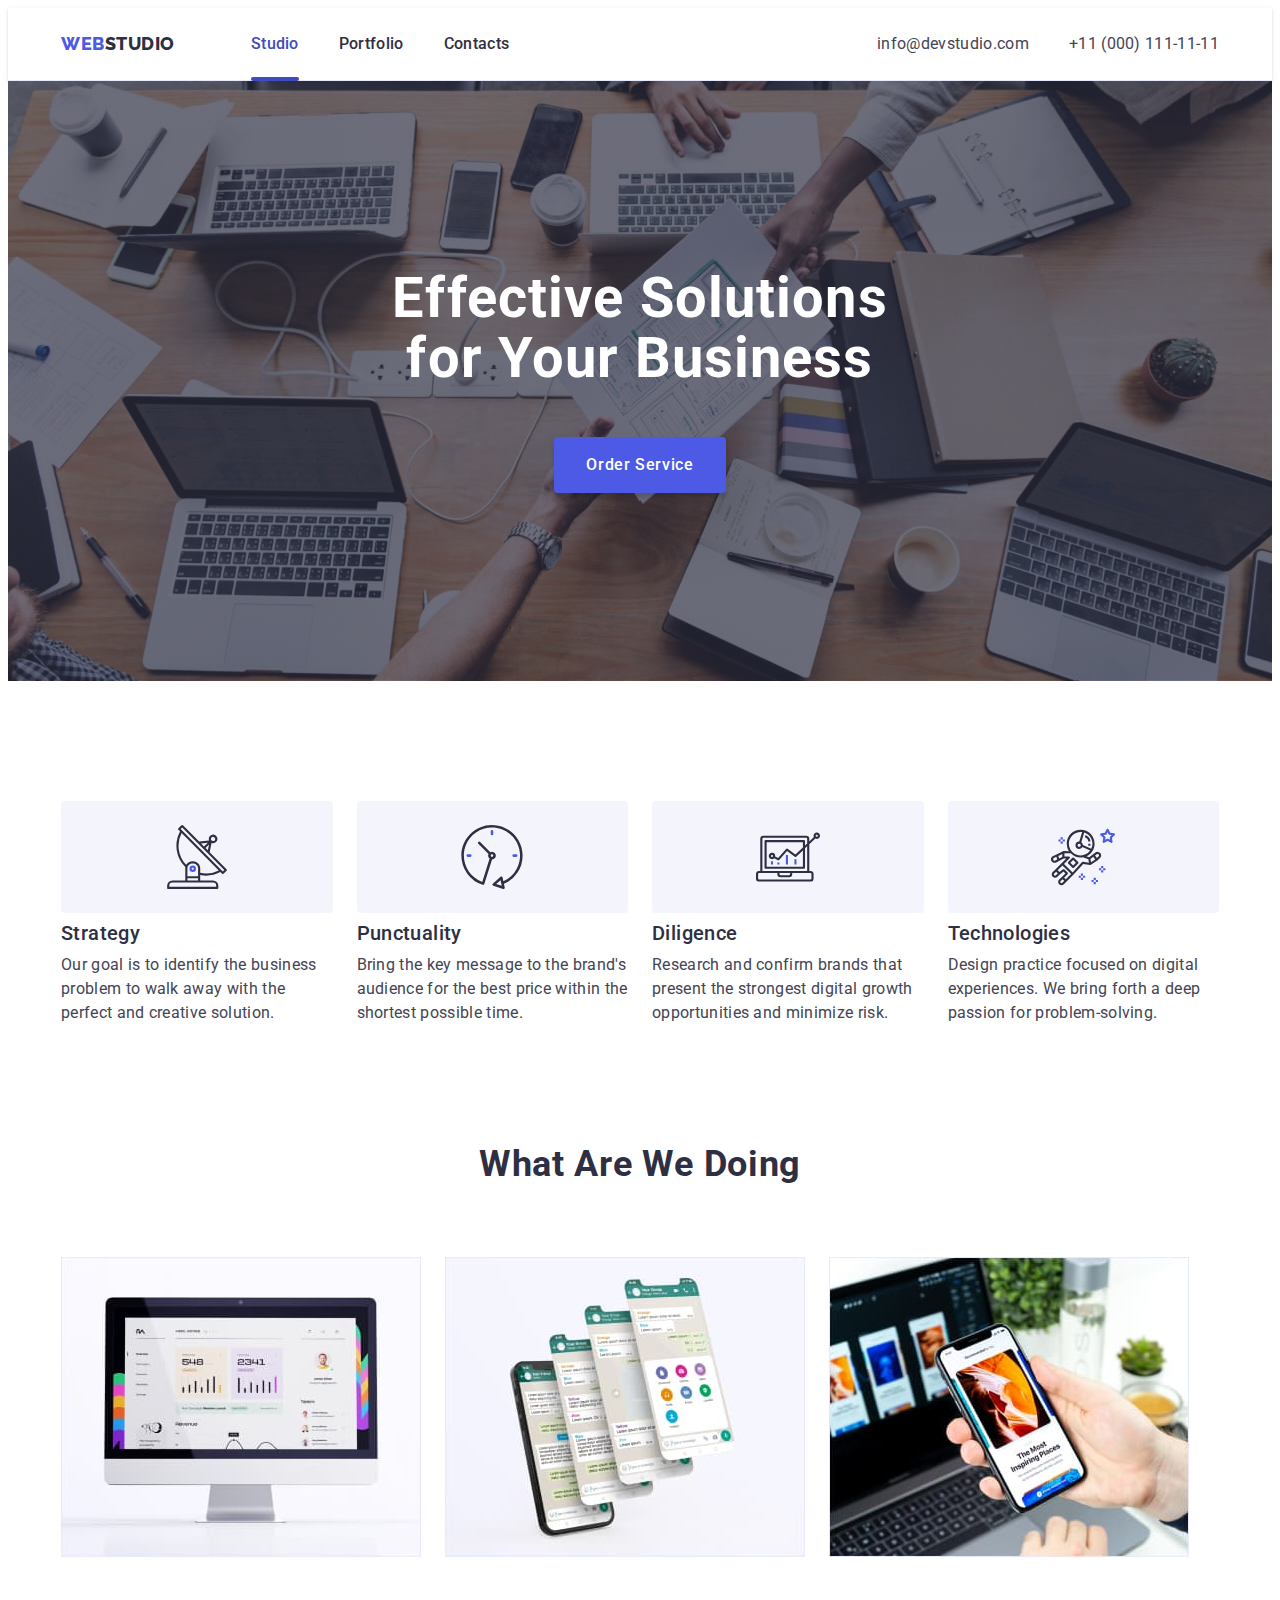
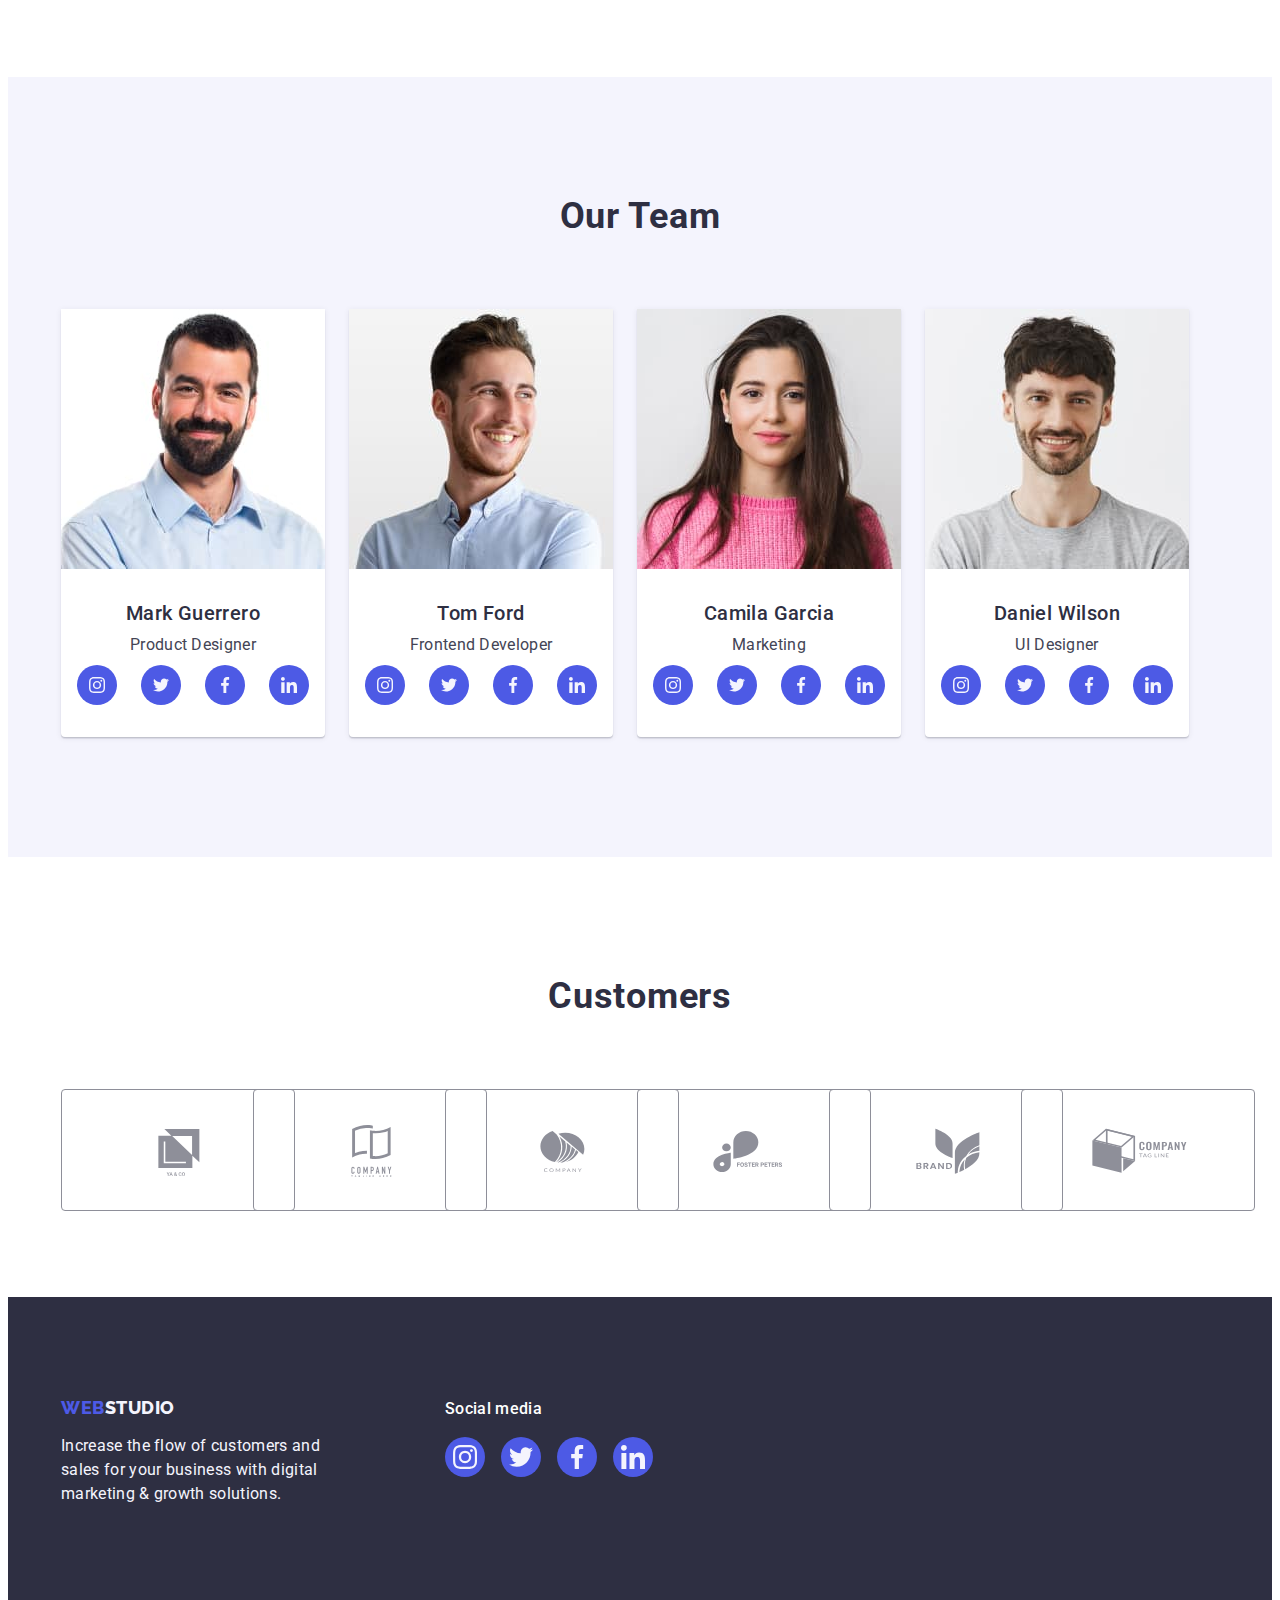
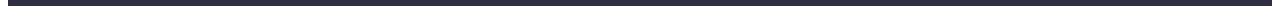
==== index.html @ 64d19a92 "Initial commit" ====
<!DOCTYPE html>
<html lang="en">
  <head>
    <meta charset="UTF-8" />
    <meta http-equiv="X-UA-Compatible" content="IE=edge" />
    <meta name="viewport" content="width=device-width, initial-scale=1.0" />
    <title>WebStudio</title>
    <link rel="preconnect" href="https://fonts.googleapis.com" />
    <link rel="preconnect" href="https://fonts.gstatic.com" crossorigin />
    <link
      href="https://fonts.googleapis.com/css2?family=Raleway:wght@800&family=Roboto:wght@400;500;700;900&display=swap"
      rel="stylesheet"
    />
    <link
      rel="stylesheet"
      href="https://cdnjs.cloudflare.com/ajax/libs/modern-normalize/2.0.0/modern-normalize.min.css"
      integrity="sha512-4xo8blKMVCiXpTaLzQSLSw3KFOVPWhm/TRtuPVc4WG6kUgjH6J03IBuG7JZPkcWMxJ5huwaBpOpnwYElP/m6wg=="
      crossorigin="anonymous"
      referrerpolicy="no-referrer"
    />
    <link rel="stylesheet" href="./css/styles.css" />
  </head>

  <body>
    <header class="header">
      <div class="container header-container">
        <nav class="header-nav">
          <a class="logo link" href="./index.html"
            >Web<span class="logo-header">Studio</span></a
          >
          <ul class="header-nav-list list">
            <li class="header-nav-item">
              <a class="header-nav-link link current" href="./index.html"
                >Studio</a
              >
            </li>
            <li class="header-nav-item">
              <a class="header-nav-link link" href="./portfolio.html"
                >Portfolio</a
              >
            </li>
            <li class="header-nav-item">
              <a class="header-nav-link link" href="">Contacts</a>
            </li>
          </ul>
        </nav>
        <address class="header-add">
          <ul class="header-add-list list">
            <li class="header-add-item">
              <a class="header-add-link link" href="mailto:info@devstudio.com"
                >info@devstudio.com</a
              >
            </li>
            <li class="header-add-item">
              <a class="header-add-link link" href="tel:+110001111111"
                >+11 (000) 111-11-11</a
              >
            </li>
          </ul>
        </address>
      </div>
    </header>

    <main>
      <section class="hero">
        <div class="container hero-container">
          <h1 class="hero-title">Effective Solutions for Your Business</h1>
          <button class="hero-btn" type="button" data-modal-open>
            Order Service
          </button>
        </div>
      </section>

      <section class="advantages">
        <div class="container advantages-container">
          <h2 class="advantages-title visually-hidden">Second section</h2>
          <ul class="advantages-list list">
            <li class="advantages-item">
              <div class="advantages-svg-block">
                <svg class="advantages-svg-icon" width="64" height="64">
                  <use href="./images/icons.svg#icon-antenna-1"></use>
                </svg>
              </div>
              <h3 class="advantages-item-title">Strategy</h3>
              <p class="advantages-item-text">
                Our goal is to identify the business problem to walk away with
                the perfect and creative solution.
              </p>
            </li>
            <li class="advantages-item">
              <div class="advantages-svg-block">
                <svg class="advantages-svg-icon" width="64" height="64">
                  <use href="./images/icons.svg#icon-clock-1"></use>
                </svg>
              </div>
              <h3 class="advantages-item-title">Punctuality</h3>
              <p class="advantages-item-text">
                Bring the key message to the brand's audience for the best price
                within the shortest possible time.
              </p>
            </li>
            <li class="advantages-item">
              <div class="advantages-svg-block">
                <svg class="advantages-svg-icon" width="64" height="64">
                  <use href="./images/icons.svg#icon-diagram-1"></use>
                </svg>
              </div>
              <h3 class="advantages-item-title">Diligence</h3>
              <p class="advantages-item-text">
                Research and confirm brands that present the strongest digital
                growth opportunities and minimize risk.
              </p>
            </li>
            <li class="advantages-item">
              <div class="advantages-svg-block">
                <svg class="advantages-svg-icon" width="64" height="64">
                  <use href="./images/icons.svg#icon-astronaut-1"></use>
                </svg>
              </div>
              <h3 class="advantages-item-title">Technologies</h3>
              <p class="advantages-item-text">
                Design practice focused on digital experiences. We bring forth a
                deep passion for problem-solving.
              </p>
            </li>
          </ul>
        </div>
      </section>

      <section class="picture">
        <div class="container">
          <h2 class="picture-title">What are we doing</h2>
          <ul class="picture-list list">
            <li class="picture-item">
              <img
                class="picture-img"
                src="./images/img-1.jpg"
                alt="desktop"
                width="360"
                height="300"
              />
            </li>
            <li class="picture-item">
              <img
                class="picture-img"
                src="./images/img-2.jpg"
                alt="mobile apps"
                width="360"
                height="300"
              />
            </li>
            <li class="picture-item">
              <img
                class="picture-img"
                src="./images/img-3.jpg"
                alt="mobile"
                width="360"
                height="300"
              />
            </li>
          </ul>
        </div>
      </section>

      <section class="team">
        <div class="container">
          <h2 class="team-title">Our Team</h2>
          <ul class="team-list list">
            <li class="team-item">
              <img
                class="team-img"
                src="./images/foto-1.jpg"
                alt="foto Mark Guerrero"
                width="264"
                height="260"
              />
              <div class="team-info">
                <h3 class="team-name">Mark Guerrero</h3>
                <p class="team-prof">Product Designer</p>
                <ul class="list social-list">
                  <li class="social-item">
                    <a class="link social-link" href="#">
                      <svg class="social-svg" width="16" height="16">
                        <use href="./images/icons.svg#icon-instagram-2"></use>
                      </svg>
                    </a>
                  </li>
                  <li class="social-item">
                    <a class="link social-link" href="#">
                      <svg class="social-svg" width="16" height="16">
                        <use href="./images/icons.svg#icon-twitter-1"></use>
                      </svg>
                    </a>
                  </li>
                  <li class="social-item">
                    <a class="link social-link" href="#">
                      <svg class="social-svg" width="16" height="16">
                        <use href="./images/icons.svg#icon-facebook-1"></use>
                      </svg>
                    </a>
                  </li>
                  <li class="social-item">
                    <a class="link social-link" href="#">
                      <svg class="social-svg" width="16" height="16">
                        <use href="./images/icons.svg#icon-linkedin-1"></use>
                      </svg>
                    </a>
                  </li>
                </ul>
              </div>
            </li>
            <li class="team-item">
              <img
                class="team-img"
                src="./images/foto-2.jpg"
                alt="foto Tom Ford"
                width="264"
                height="260"
              />
              <div class="team-info">
                <h3 class="team-name">Tom Ford</h3>
                <p class="team-prof">Frontend Developer</p>
                <ul class="list social-list">
                  <li class="social-item">
                    <a class="link social-link" href="#">
                      <svg class="social-svg" width="16" height="16">
                        <use href="./images/icons.svg#icon-instagram-2"></use>
                      </svg>
                    </a>
                  </li>
                  <li class="social-item">
                    <a class="link social-link" href="#">
                      <svg class="social-svg" width="16" height="16">
                        <use href="./images/icons.svg#icon-twitter-1"></use>
                      </svg>
                    </a>
                  </li>
                  <li class="social-item">
                    <a class="link social-link" href="#">
                      <svg class="social-svg" width="16" height="16">
                        <use href="./images/icons.svg#icon-facebook-1"></use>
                      </svg>
                    </a>
                  </li>
                  <li class="social-item">
                    <a class="link social-link" href="#">
                      <svg class="social-svg" width="16" height="16">
                        <use href="./images/icons.svg#icon-linkedin-1"></use>
                      </svg>
                    </a>
                  </li>
                </ul>
              </div>
            </li>
            <li class="team-item">
              <img
                class="team-img"
                src="./images/foto-3.jpg"
                alt="foto Camila Garcia"
                width="264"
                height="260"
              />
              <div class="team-info">
                <h3 class="team-name">Camila Garcia</h3>
                <p class="team-prof">Marketing</p>
                <ul class="list social-list">
                  <li class="social-item">
                    <a class="link social-link" href="#">
                      <svg class="social-svg" width="16" height="16">
                        <use href="./images/icons.svg#icon-instagram-2"></use>
                      </svg>
                    </a>
                  </li>
                  <li class="social-item">
                    <a class="link social-link" href="#">
                      <svg class="social-svg" width="16" height="16">
                        <use href="./images/icons.svg#icon-twitter-1"></use>
                      </svg>
                    </a>
                  </li>
                  <li class="social-item">
                    <a class="link social-link" href="#">
                      <svg class="social-svg" width="16" height="16">
                        <use href="./images/icons.svg#icon-facebook-1"></use>
                      </svg>
                    </a>
                  </li>
                  <li class="social-item">
                    <a class="link social-link" href="#">
                      <svg class="social-svg" width="16" height="16">
                        <use href="./images/icons.svg#icon-linkedin-1"></use>
                      </svg>
                    </a>
                  </li>
                </ul>
              </div>
            </li>
            <li class="team-item">
              <img
                class="team-img"
                src="./images/foto-4.jpg"
                alt="foto Daniel Wilson"
                width="264"
                height="260"
              />
              <div class="team-info">
                <h3 class="team-name">Daniel Wilson</h3>
                <p class="team-prof">UI Designer</p>
                <ul class="list social-list">
                  <li class="social-item">
                    <a class="link social-link" href="#">
                      <svg class="social-svg" width="16" height="16">
                        <use href="./images/icons.svg#icon-instagram-2"></use>
                      </svg>
                    </a>
                  </li>
                  <li class="social-item">
                    <a class="link social-link" href="#">
                      <svg class="social-svg" width="16" height="16">
                        <use href="./images/icons.svg#icon-twitter-1"></use>
                      </svg>
                    </a>
                  </li>
                  <li class="social-item">
                    <a class="link social-link" href="#">
                      <svg class="social-svg" width="16" height="16">
                        <use href="./images/icons.svg#icon-facebook-1"></use>
                      </svg>
                    </a>
                  </li>
                  <li class="social-item">
                    <a class="link social-link" href="#">
                      <svg class="social-svg" width="16" height="16">
                        <use href="./images/icons.svg#icon-linkedin-1"></use>
                      </svg>
                    </a>
                  </li>
                </ul>
              </div>
            </li>
          </ul>
        </div>
      </section>
      <section class="customers">
        <div class="container">
          <h2 class="customers-title">Customers</h2>
          <ul class="list customers-list">
            <li class="customers-item">
              <a class="link customers-link" href="#">
                <svg class="customers-svg" width="104" height="56">
                  <use href="./images/icons.svg#icon-Logo-1"></use>
                </svg>
              </a>
            </li>
            <li class="customers-item">
              <a class="link customers-link" href="#">
                <svg class="customers-svg" width="104" height="56">
                  <use href="./images/icons.svg#icon-Logo-2"></use>
                </svg>
              </a>
            </li>
            <li class="customers-item">
              <a class="link customers-link" href="#">
                <svg class="customers-svg" width="104" height="56">
                  <use href="./images/icons.svg#icon-Logo-3"></use>
                </svg>
              </a>
            </li>
            <li class="customers-item">
              <a class="link customers-link" href="#">
                <svg class="customers-svg" width="104" height="56">
                  <use href="./images/icons.svg#icon-Logo-4"></use>
                </svg>
              </a>
            </li>
            <li class="customers-item">
              <a class="link customers-link" href="#">
                <svg class="customers-svg" width="104" height="56">
                  <use href="./images/icons.svg#icon-Logo-5"></use>
                </svg>
              </a>
            </li>
            <li class="customers-item">
              <a class="link customers-link" href="#">
                <svg class="customers-svg" width="104" height="56">
                  <use href="./images/icons.svg#icon-Logo-6"></use>
                </svg>
              </a>
            </li>
          </ul>
        </div>
      </section>
    </main>

    <footer class="footer">
      <div class="container footer-container">
        <div class="footer-box">
          <a class="logo link" href="./index.html"
            >Web<span class="logo-footer">Studio</span></a
          >
          <p class="footer-text">
            Increase the flow of customers and sales for your business with
            digital marketing & growth solutions.
          </p>
        </div>
        <div class="footer-social-box">
          <p class="footer-social-title">Social media</p>
          <ul class="list footer-social-list">
            <li class="footer-social-item">
              <a class="link footer-social-link" href="#">
                <svg class="footer-social-svg" width="24" height="24">
                  <use href="./images/icons.svg#icon-instagram-2"></use>
                </svg>
              </a>
            </li>
            <li class="footer-social-item">
              <a class="link footer-social-link" href="#">
                <svg class="footer-social-svg" width="24" height="24">
                  <use href="./images/icons.svg#icon-twitter-1"></use>
                </svg>
              </a>
            </li>
            <li class="footer-social-item">
              <a class="link footer-social-link" href="#">
                <svg class="footer-social-svg" width="24" height="24">
                  <use href="./images/icons.svg#icon-facebook-1"></use>
                </svg>
              </a>
            </li>
            <li class="footer-social-item">
              <a class="link footer-social-link" href="#">
                <svg class="footer-social-svg" width="24" height="24">
                  <use href="./images/icons.svg#icon-linkedin-1"></use>
                </svg>
              </a>
            </li>
          </ul>
        </div>
      </div>
    </footer>
    <div class="backdrop is-hidden" data-modal>
      <div class="modal">
        <button type="button" class="modal-btn" data-modal-close>
          <svg class="modal-close-svg" width="8" height="8">
            <use href="./images/icons.svg#icon-close"></use>
          </svg>
        </button>
      </div>
    </div>
    <script src="./js/modal.js"></script>
  </body>
</html>
---- css/styles.css ----
:root {
    --main-color: #2E2F42;
    --main-text-color: #434455;
    --primery-color: #4D5AE5;
    --active-color: #404BBF;
    --border-color: #E7E9FC;
    --light-bg-color: #F4F4FD;
    --white-color: #FFFFFF;


}

body {
    font-family: "Roboto",
        sans-serif;
    color: var(--main-text-color);
    background-color: var(--white-color);
}

h1,
h2,
h3,
h4,
h5,
h6,
p {
    margin: 0;
}

img {
    display: block;
}

.link {
    text-decoration: none;
    transition: color 250ms cubic-bezier(0.4, 0, 0.2, 1);
}

.link:hover,
.link:focus {
    color: var(--active-color);
}

.list {
    list-style: none;
    padding-left: 0;
    margin: 0;
}

.container {
    width: 100%;
    max-width: 1158px;
    padding-left: 15px;
    padding-right: 15px;
    margin: 0 auto;
}

.visually-hidden {
    position: absolute;
    width: 1px;
    height: 1px;
    margin: -1px;
    border: 0;
    padding: 0;

    white-space: nowrap;
    clip-path: inset(100%);
    clip: rect(0 0 0 0);
    overflow: hidden;
}

/** HEADER**/

.header {
    border-bottom: 1px solid var(--border-color);
    padding: 0 15px;
    box-shadow: 0px 2px 1px rgba(46, 47, 66, 0.08), 0px 1px 1px rgba(46, 47, 66, 0.16), 0px 1px 6px rgba(46, 47, 66, 0.08);
}

.header-container {
    display: flex;
    justify-content: space-between;
    align-items: center;

}

.header-nav {
    display: flex;
    align-items: center;

}

.logo {
    font-family: 'Raleway', sans-serif;
    font-weight: 800;
    font-size: 18px;
    line-height: 1.17;
    letter-spacing: 0.03em;
    color: var(--primery-color);
    text-transform: uppercase;
    margin-right: 76px;
}

.logo-header {
    color: var(--main-color);
}

.header-nav-list {
    display: flex;
    gap: 40px;
}

.header-nav-item {}


.header-nav-link {
    display: block;
    font-weight: 500;
    font-size: 16px;
    line-height: 1.5;
    letter-spacing: 0.02em;
    color: var(--main-color);
    padding: 24px 0;
    transition: color 250ms cubic-bezier(0.4, 0, 0.2, 1);
}

.header-add {
    font-style: normal;

}

.header-add-list {
    display: flex;
    gap: 40px;
}

.header-add-item {}

.header-add-link {
    font-size: 16px;
    line-height: 1.5;
    letter-spacing: 0.02em;
    color: var(--main-text-color);
    transition: color 250ms cubic-bezier(0.4, 0, 0.2, 1);
}

.header-nav-link:active,
.header-add-link:active,
.header-nav-link:hover,
.header-add-link:hover,
.header-add-link:focus,
.header-nav-link:focus {
    color: var(--active-color);
}

.current {
    position: relative;
    color: var(--active-color);
}

.current::after {
    content: '';
    position: absolute;
    left: 0;
    bottom: -1px;
    width: 100%;
    height: 4px;
    border-radius: 2px;
    background-color: var(--active-color);
}

/**HERO**/

.hero {
    background-color: var(--main-color);
    padding-top: 188px;
    padding-bottom: 188px;
    background-image: linear-gradient(rgba(46, 47, 66, 0.7), rgba(46, 47, 66, 0.7)), url(../images/people-office.jpg);
    background-repeat: no-repeat;
    background-size: cover;
    max-width: 1440px;
    margin: 0 auto;
    background-position: center;
}

.hero-container {
    display: flex;
    flex-direction: column;
    align-items: center;


}

.hero-title {
    font-size: 56px;
    line-height: 1.07;
    letter-spacing: 0.02em;
    text-align: center;
    color: var(--white-color);
    max-width: 496px;
    margin-bottom: 48px;
}

.hero-btn {
    font-family: inherit;
    min-width: 169px;
    height: 56px;
    font-weight: 500;
    font-size: 16px;
    line-height: 1.5;
    letter-spacing: 0.04em;
    color: var(--white-color);
    background-color: var(--primery-color);
    cursor: pointer;
    padding: 16px 32px;
    border: none;
    border-radius: 4px;
    box-shadow: 0px 4px 4px rgba(0, 0, 0, 0.15);
    transition: background-color 250ms cubic-bezier(0.4, 0, 0.2, 1);
}

.hero-btn:hover,
.hero-btn:focus {
    background-color: var(--active-color);
}

/**ADVANTAGES**/

.advantages {
    padding: 120px 0;
}

.advantages-container {}

.advantages-title {}

.advantages-list {
    display: flex;
    gap: 24px;
}

.advantages-item {
    flex-basis: calc((100% - 3 * 24px) / 4);
}

.advantages-svg-block {
    display: flex;
    background-color: var(--light-bg-color);
    justify-content: center;
    align-items: center;
    padding: 24px 100px;
    margin-bottom: 8px;
    border-radius: 4px;
}

.advantages-svg-icon {}

.advantages-item-title {
    font-weight: 500;
    font-size: 20px;
    line-height: 1.2;
    letter-spacing: 0.02em;
    color: var(--main-color);
    margin-bottom: 8px;
}

.advantages-item-text {
    font-size: 16px;
    line-height: 1.5;
    letter-spacing: 0.02em;
    color: var(--main-text-color);
}

/**WHAT WE DO**/

.picture {
    padding-bottom: 120px;
}

.picture-title {
    text-align: center;
    font-size: 36px;
    line-height: 1.11;
    letter-spacing: 0.02em;
    text-transform: capitalize;
    color: var(--main-color);
    margin-bottom: 72px;
}

.picture-list {
    display: flex;
    gap: 24px;
}

.picture-item {}

.picture-img {}

/**TEAM**/

.team {
    background-color: var(--light-bg-color);
    padding-top: 120px;
    padding-bottom: 120px;
}

.team-title {
    text-align: center;
    font-size: 36px;
    line-height: 1.11;
    letter-spacing: 0.02em;
    text-transform: capitalize;
    color: var(--main-color);
    margin-bottom: 72px;

}

.team-list {
    display: flex;
    gap: 24px;
}

.team-item {
    display: flex;
    flex-direction: column;

    min-width: 264px;
    min-height: 388px;
    align-items: center;
    box-shadow: 0px 1px 6px rgba(46, 47, 66, 0.08), 0px 1px 1px rgba(46, 47, 66, 0.16), 0px 2px 1px rgba(46, 47, 66, 0.08);
    border-radius: 0px 0px 4px 4px;
    background-color: var(--white-color);
}

.team-img {}

.team-info {
    display: flex;
    flex-direction: column;
    padding: 32px 0px;
    align-items: center;
}

.team-name {
    font-weight: 500;
    font-size: 20px;
    line-height: 1.2;
    letter-spacing: 0.02em;
    color: var(--main-color);
    margin-bottom: 8px;
    text-align: center;
}

.team-prof {
    font-size: 16px;
    line-height: 1.5;
    letter-spacing: 0.02em;
    color: var(--main-text-color);
    text-align: center;
    margin-bottom: 8px;
}

.social-list {
    display: flex;
    gap: 24px;
    justify-content: center;
}

.social-item {
    width: 40px;
    height: 40px;

}

.social-link {
    width: 100%;
    height: 100%;
    display: flex;
    align-items: center;
    justify-content: center;
    background-color: var(--primery-color);
    border-radius: 50%;
    transition: background-color 250ms cubic-bezier(0.4, 0, 0.2, 1);

}

.social-link:hover,
.social-link:focus {
    background-color: var(--active-color);
}

.social-svg {
    /* width: 16px;
    height: 16px; */
    fill: var(--light-bg-color);
}

/* .social-link svg {
    width: 16px;
    height: 16px;
    fill: var(--light-bg-color);
}

*/
/**CUSTOMERS**/
.customers {
    padding-top: 120px;
    padding-bottom: 120px;
}

.customers-title {
    text-align: center;
    font-size: 36px;
    line-height: 1.11;
    letter-spacing: 0.02em;
    text-transform: capitalize;
    color: var(--main-color);
    margin-bottom: 72px;
}

.customers-list {
    display: flex;
    gap: 24px;
}

.customers-item {
    display: inline-block;
    height: 88px;
    width: 168px;
}

.customers-link {
    width: 100%;
    height: 100%;
    display: flex;
    align-items: center;
    justify-content: center;
    padding: 16px 32px;
    color: #8E8F99;
    border: 1px solid #8E8F99;
    border-radius: 4px;
    transition: color 250ms cubic-bezier(0.4, 0, 0.2, 1), border-color 250ms cubic-bezier(0.4, 0, 0.2, 1);
}

.customers-link:hover,
.customers-link:focus {
    border-color: var(--active-color);
}

.customers-link svg {
    /* width: 104px;
                                    height: 56px; */
    fill: currentColor;
}

/* .customers-svg {
    width: 100%;
    height: 100%;
    fill: currentColor;
}

*/
.customers-link:hover .customers-svg,
.customers-link:focus .customers-svg {
    fill: var(--active-color);
}

/**FOOTER**/

.footer {
    background-color: var(--main-color);
    padding: 100px 0;

}

.footer-container {
    display: flex;
    /* gap: 120px; */
    align-items: baseline;
}

.footer-box {
    margin-right: 120px;
}

.footer-box a {
    display: inline-block;
    margin-bottom: 16px;
}

.logo-footer {
    color: var(--light-bg-color);
}

.footer-text {

    font-size: 16px;
    line-height: 1.5;
    letter-spacing: 0.02em;
    color: var(--light-bg-color);
    max-width: 264px;
}

.footer-social-box {
    display: flex;
    flex-direction: column;

}

.footer-social-title {
    font-weight: 500;
    font-size: 16px;
    line-height: 1.5;
    letter-spacing: 0.02em;
    color: var(--white-color);
    margin-bottom: 16px;
    left: 0;
}

.footer-social-list {
    display: flex;
    gap: 16px;
}

.footer-social-item {

    width: 40px;
    height: 40px;
}

.footer-social-link {
    width: 100%;
    height: 100%;
    display: flex;
    align-items: center;
    justify-content: center;
    background-color: var(--primery-color);
    border-radius: 50%;
    transition: background-color 250ms cubic-bezier(0.4, 0, 0.2, 1);
}

.footer-social-link:hover,
.footer-social-link:focus {
    background-color: #31d0aa;
}

.footer-social-link svg {
    /* width: 24px;
                                        height: 24px; */
    fill: var(--light-bg-color);
}

/* .footer-social-svg {
    width: 24px;
    height: 24px;
    fill: var(--light-bg-color);
} */
/**---------PORTFOLIO-----------**/

/**PRODUCT**/

.filter-list {
    display: flex;
    justify-content: center;
    gap: 24px;
    margin-bottom: 72px;
}

.filter-item {}

.filter-btn {
    font-family: inherit;
    font-weight: 500;
    font-size: 16px;
    line-height: 1.5;
    letter-spacing: 0.04em;
    color: var(--primery-color);
    cursor: pointer;
    background-color: var(--light-bg-color);
    border: 1px solid var(--border-color);
    border-radius: 4px;
    padding: 12px 24px;
    transition: color 250ms cubic-bezier(0.4, 0, 0.2, 1),
        background-color 250ms cubic-bezier(0.4, 0, 0.2, 1),
        border-color 250ms cubic-bezier(0.4, 0, 0.2, 1),
        box-shadow 250ms cubic-bezier(0.4, 0, 0.2, 1);
}

.filter-btn:hover,
.filter-btn:focus {
    color: var(--white-color);
    background-color: var(--active-color);
    border-color: transparent;
    box-shadow: 0px 3px 1px rgba(0, 0, 0, 0.1), 0px 2px 1px rgba(0, 0, 0, 0.08), 0px 2px 2px rgba(0, 0, 0, 0.12);
}

.product {
    padding-top: 96px;
    padding-bottom: 120px;
}

.product-list {
    display: flex;
    flex-wrap: wrap;
    gap: 24px;
    row-gap: 48px;
}

.product-item {
    display: block;
    transition: box-shadow 250ms cubic-bezier(0.4, 0, 0.2, 1);
}

.product-item:hover {
    box-shadow: 0px 1px 6px rgba(46, 47, 66, 0.08), 0px 1px 1px rgba(46, 47, 66, 0.16), 0px 2px 1px rgba(46, 47, 66, 0.08);
}

.product-link {
    position: relative;
    display: block;
    transition: box-shadow 250ms cubic-bezier(0.4, 0, 0.2, 1);
}

.product-link:hover,
.product-link:focus {
    box-shadow: 0px 1px 6px rgba(46, 47, 66, 0.08), 0px 1px 1px rgba(46, 47, 66, 0.16), 0px 2px 1px rgba(46, 47, 66, 0.08);
}

.product-overlay-box {
    position: relative;
    overflow: hidden;
}

.product-img {}

.product-overlay-text {
    position: absolute;
    top: 0;
    font-size: 16px;
    line-height: 1.5;
    letter-spacing: 0.02em;
    color: var(--light-bg-color);
    background-color: var(--primery-color);
    padding: 40px 32px;
    width: 100%;
    height: 100%;
    transform: translateY(100%);
    transition: transform 250ms cubic-bezier(0.4, 0, 0.2, 1);
}

.product-link:hover .product-overlay-text,
.product-link:focus .product-overlay-text {
    transform: translateY(0%);
}

.product-content {
    padding: 32px 16px;
    border: 1px solid var(--border-color);
    border-top: none;
}

.product-title {
    font-weight: 500;
    font-size: 20px;
    line-height: 1.2;
    letter-spacing: 0.02em;
    color: var(--main-color);
    margin-bottom: 8px;
}

.product-text {
    font-size: 16px;
    line-height: 1.5;
    letter-spacing: 0.02em;
    color: var(--main-text-color);
}

/**MODAL**/

.backdrop {
    position: fixed;
    top: 0;
    z-index: 999;
    width: 100vw;
    height: 100vh;
    background-color: rgba(46, 47, 66, 0.4);
    transition: opacity 250ms cubic-bezier(0.4, 0, 0.2, 1), visibility 250ms cubic-bezier(0.4, 0, 0.2, 1);
}

.modal {
    position: absolute;
    top: 50%;
    left: 50%;
    transform: translate(-50%, -50%) rotate(0);
    transition: transform 250ms cubic-bezier(0.4, 0, 0.2, 1);
    width: 408px;
    min-height: 584px;
    background-color: #FCFCFC;
    box-shadow: 0px 1px 1px rgba(0, 0, 0, 0.14), 0px 1px 3px rgba(0, 0, 0, 0.12), 0px 2px 1px rgba(0, 0, 0, 0.2);
    border-radius: 4px;
}

.backdrop.is-hidden .modal {
    transform: translate(-50%, -50%) rotate(-360deg);
}

.modal-btn {
    position: absolute;
    display: flex;
    right: 24px;
    top: 24px;
    width: 24px;
    height: 24px;
    border: 1px solid rgba(0, 0, 0, 0.1);
    background-color: var(--border-color);
    border-radius: 50%;
    cursor: pointer;
    padding: 0;
    align-items: center;
    justify-content: center;
    transition: background-color 250ms cubic-bezier(0.4, 0, 0.2, 1), border 250ms cubic-bezier(0.4, 0, 0.2, 1);
}

.modal-btn:hover,
.modal-btn:focus {
    background-color: var(--active-color);
    border: none;
}

.modal-btn svg {
    /* width: 8px;
                                                    height: 8px; */
    fill: var(--main-color);
    transition: fill 250ms cubic-bezier(0.4, 0, 0.2, 1);
}

.modal-btn:hover svg,
.modal-btn:focus svg {
    fill: var(--white-color);
}

.is-hidden {
    visibility: hidden;
    opacity: 0;
    pointer-events: none;
}

/* .modal-close-svg {
    display: flex;
    width: 8px;
    height: 8px;
    fill: var(--main-color);

}
*/
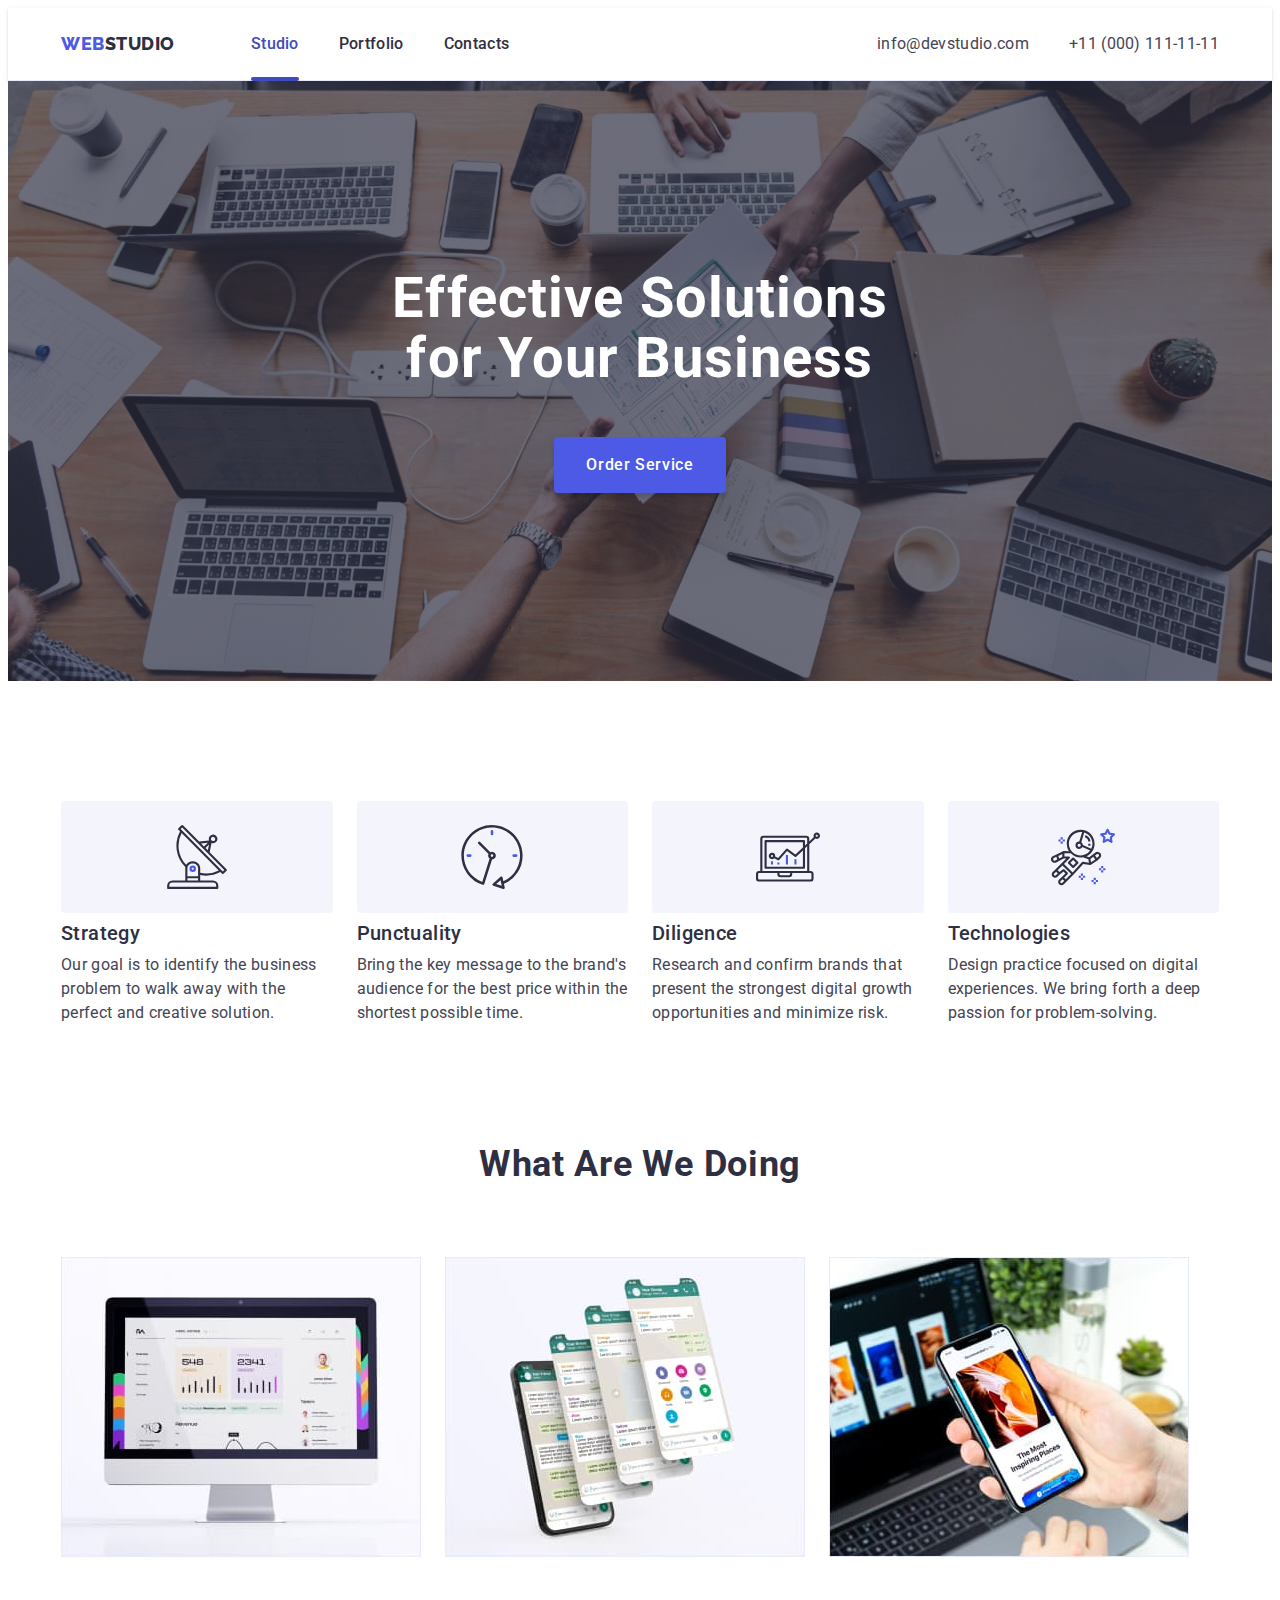
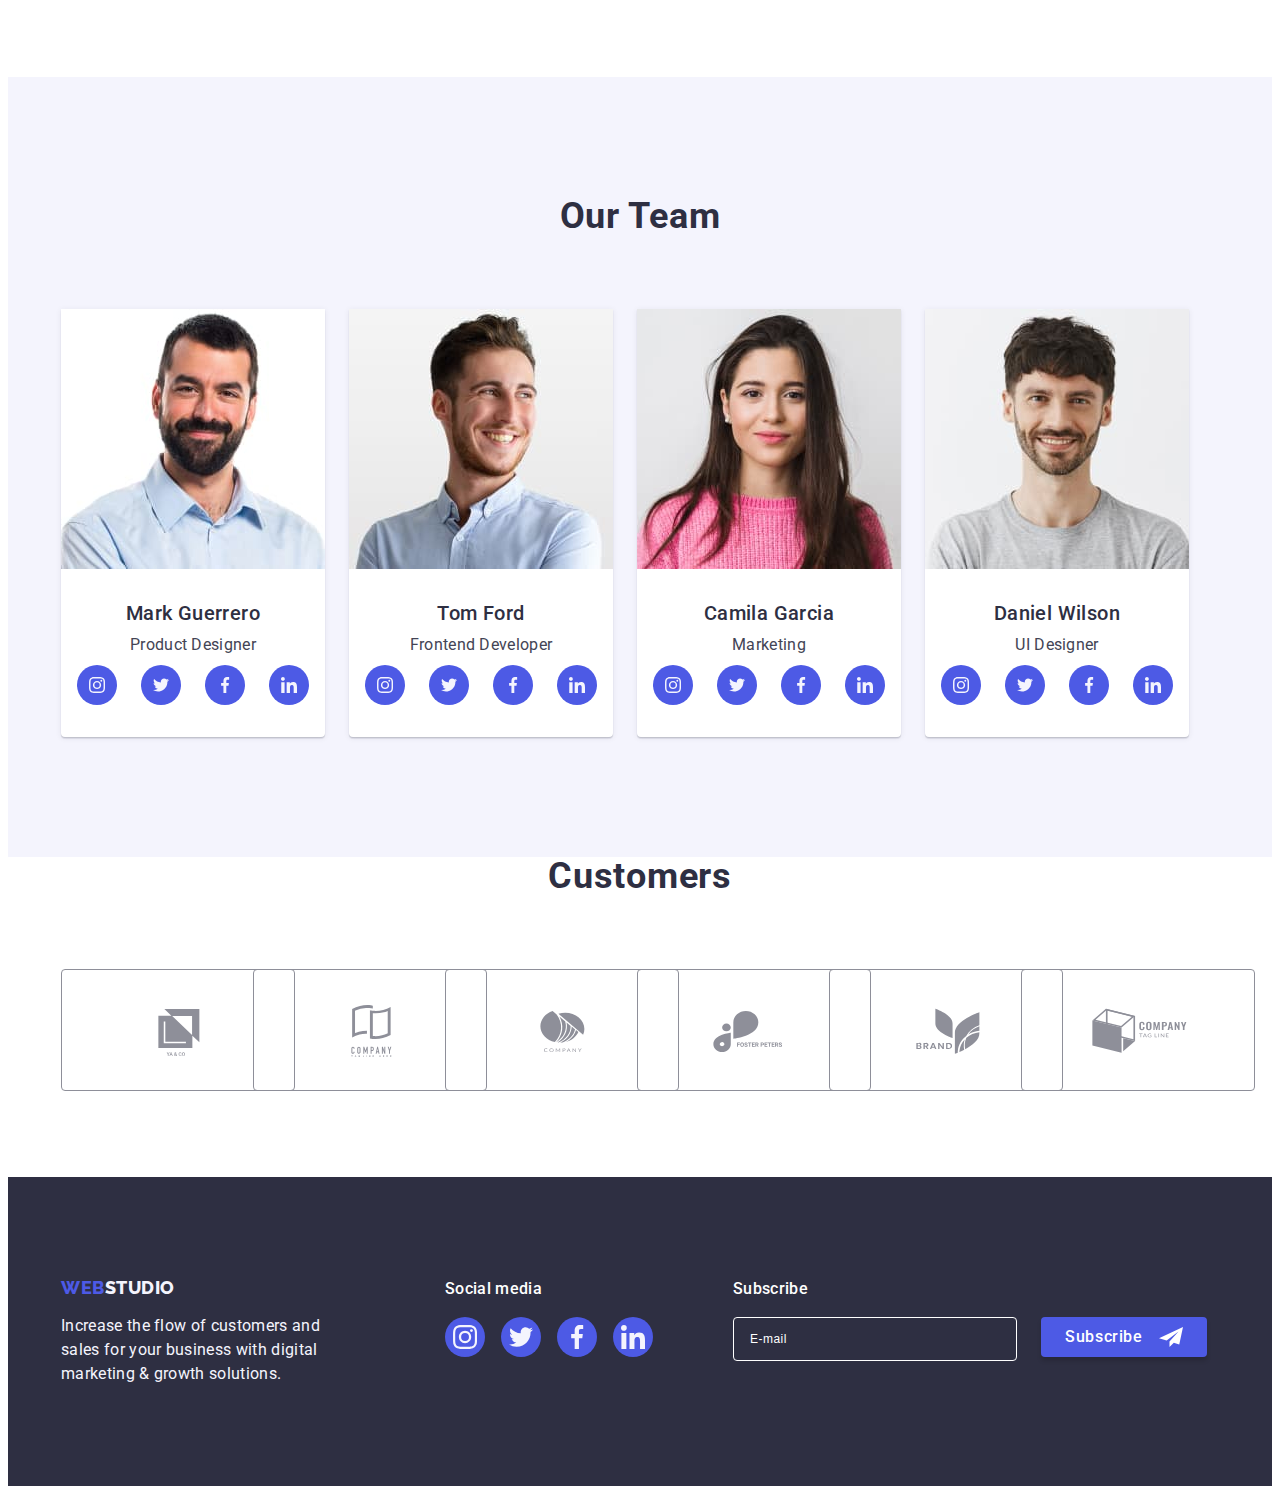
==== commit 5315c22a: "finished hw5" ====
--- a/index.html
+++ b/index.html
@@ -436,6 +436,24 @@
             </li>
           </ul>
         </div>
+        <form class="footer-form">
+          <div class="footer-input-box">
+            <label for="footer-email" class="footer-label">Subscribe</label>
+            <input
+              type="email"
+              name="footer-email"
+              id="footer-email"
+              placeholder="E-mail"
+              class="footer-input"
+            />
+          </div>
+          <button type="submit" class="footer-btn">
+            Subscribe
+            <svg class="footer-soc-icon" width="24" height="24">
+              <use href="./images/icons.svg#icon-telegram"></use>
+            </svg>
+          </button>
+        </form>
       </div>
     </footer>
     <div class="backdrop is-hidden" data-modal>
@@ -445,6 +463,79 @@
             <use href="./images/icons.svg#icon-close"></use>
           </svg>
         </button>
+        <p class="modal-title">Leave your contacts and we will call you back</p>
+        <form class="modal-form">
+          <div class="modal-field">
+            <label for="user-name" class="modal-label">Name</label>
+            <div class="input-wrap">
+              <input
+                type="text"
+                name="user-name"
+                id="user-name"
+                class="modal-input"
+              />
+              <svg class="input-icon" width="18" height="24">
+                <use href="./images/icons.svg#icon-person-black"></use>
+              </svg>
+            </div>
+          </div>
+          <div class="modal-field">
+            <label for="user-tel" class="modal-label">Phone</label>
+            <div class="input-wrap">
+              <input
+                type="tel"
+                name="user-tel"
+                id="user-tel"
+                class="modal-input"
+              />
+              <svg class="input-icon" width="18" height="24">
+                <use href="./images/icons.svg#icon-phone-black"></use>
+              </svg>
+            </div>
+          </div>
+          <div class="modal-field">
+            <label for="user-email" class="modal-label">Email</label>
+            <div class="input-wrap">
+              <input
+                type="email"
+                name="user-email"
+                id="user-email"
+                class="modal-input"
+              />
+              <svg class="input-icon" width="18" height="24">
+                <use href="./images/icons.svg#icon-email-black"></use>
+              </svg>
+            </div>
+          </div>
+          <div class="modal-field">
+            <label for="modal-text" class="modal-label">Comment</label>
+            <textarea
+              name="modal-text"
+              id="modal-text"
+              placeholder="Text input"
+              class="modal-textarea"
+            ></textarea>
+          </div>
+          <div class="modal-field">
+            <input
+              type="checkbox"
+              name="policy"
+              id="policy"
+              class="input-check visually-hidden"
+              value="true"
+            />
+            <label for="policy" class="check-text">
+              <span>
+                <svg class="check-icon" width="10" height="8">
+                  <use href="./images/icons.svg#icon-chek"></use>
+                </svg>
+              </span>
+              I accept the terms and conditions of the&nbsp;
+              <a href="">Privacy Policy</a>
+            </label>
+          </div>
+          <button type="submit" class="modal-send-btn">Send</button>
+        </form>
       </div>
     </div>
     <script src="./js/modal.js"></script>
--- a/css/styles.css
+++ b/css/styles.css
@@ -390,18 +390,13 @@
 }
 
 .social-svg {
-    /* width: 16px;
-    height: 16px; */
+
     fill: var(--light-bg-color);
 }
 
-/* .social-link svg {
-    width: 16px;
-    height: 16px;
-    fill: var(--light-bg-color);
-}
 
 */
+
 /**CUSTOMERS**/
 .customers {
     padding-top: 120px;
@@ -421,6 +416,7 @@
 .customers-list {
     display: flex;
     gap: 24px;
+    margin-bottom: 120px;
 }
 
 .customers-item {
@@ -448,18 +444,10 @@
 }
 
 .customers-link svg {
-    /* width: 104px;
-                                    height: 56px; */
     fill: currentColor;
 }
 
-/* .customers-svg {
-    width: 100%;
-    height: 100%;
-    fill: currentColor;
-}
-
-*/
+
 .customers-link:hover .customers-svg,
 .customers-link:focus .customers-svg {
     fill: var(--active-color);
@@ -504,6 +492,7 @@
 .footer-social-box {
     display: flex;
     flex-direction: column;
+    margin-right: 80px;
 
 }
 
@@ -550,11 +539,77 @@
     fill: var(--light-bg-color);
 }
 
-/* .footer-social-svg {
-    width: 24px;
-    height: 24px;
-    fill: var(--light-bg-color);
-} */
+.footer-form {
+    display: flex;
+}
+
+.footer-input-box {
+    display: flex;
+    flex-direction: column;
+    margin-right: 24px;
+    padding: 0;
+
+}
+
+.footer-label {
+    font-weight: 500;
+    font-size: 16px;
+    line-height: 1.5;
+    letter-spacing: 0.02em;
+    color: var(--white-color);
+    margin-bottom: 16px;
+}
+
+.footer-input {
+    width: 264px;
+    height: 40px;
+    border: 1px solid var(--white-color);
+    border-radius: 4px;
+    background-color: transparent;
+    color: #eceded;
+    padding-left: 16px;
+
+}
+
+.footer-input::placeholder {
+    font-size: 12px;
+    line-height: 2;
+    display: flex;
+    align-items: center;
+    letter-spacing: 0.04em;
+    color: var(--white-color);
+}
+
+.footer-btn {
+    font-family: inherit;
+    min-width: 165px;
+    height: 40px;
+    font-weight: 500;
+    font-size: 16px;
+    line-height: 1.5;
+    letter-spacing: 0.04em;
+    color: var(--white-color);
+    fill: var(--white-color);
+    background-color: var(--primery-color);
+    cursor: pointer;
+    padding: 8px 24px;
+    border: none;
+    border-radius: 4px;
+    box-shadow: 0px 4px 4px rgba(0, 0, 0, 0.15);
+    transition: background-color 250ms cubic-bezier(0.4, 0, 0.2, 1);
+    display: flex;
+    align-items: center;
+    justify-content: center;
+    gap: 16px;
+    margin-top: 40px;
+}
+
+.footer-btn:hover,
+.footer-btn:focus {
+    background-color: var(--active-color);
+}
+
+.footer-soc-icon {}
 /**---------PORTFOLIO-----------**/
 
 /**PRODUCT**/
@@ -698,6 +753,7 @@
     background-color: #FCFCFC;
     box-shadow: 0px 1px 1px rgba(0, 0, 0, 0.14), 0px 1px 3px rgba(0, 0, 0, 0.12), 0px 2px 1px rgba(0, 0, 0, 0.2);
     border-radius: 4px;
+    padding: 72px 24px 24px;
 }
 
 .backdrop.is-hidden .modal {
@@ -728,8 +784,6 @@
 }
 
 .modal-btn svg {
-    /* width: 8px;
-                                                    height: 8px; */
     fill: var(--main-color);
     transition: fill 250ms cubic-bezier(0.4, 0, 0.2, 1);
 }
@@ -745,11 +799,150 @@
     pointer-events: none;
 }
 
-/* .modal-close-svg {
-    display: flex;
-    width: 8px;
-    height: 8px;
-    fill: var(--main-color);
-
-}
-*/+.modal-title {
+    font-weight: 500;
+    font-size: 16px;
+    line-height: 1.5;
+    text-align: center;
+    letter-spacing: 0.02em;
+    margin-bottom: 16px;
+    color: var(--main-color);
+}
+
+.modal-form {}
+
+.modal-field {
+    margin-bottom: 8px;
+}
+
+.modal-label {
+    font-size: 12px;
+    line-height: 1.17;
+    letter-spacing: 0.04em;
+    color: #8E8F99;
+    margin-bottom: 4px;
+    display: inline-block;
+}
+
+.input-wrap {
+    position: relative;
+}
+
+.modal-input {
+    width: 100%;
+    height: 40px;
+    border: 1px solid rgba(46, 47, 66, 0.4);
+    border-radius: 4px;
+    background-color: transparent;
+    padding-left: 38px;
+    padding-right: 24px;
+    font-size: 12px;
+    line-height: 1/17;
+    letter-spacing: 0.04em;
+    color: rgba(46, 47, 66, 0.4);
+    outline: transparent;
+    transition: border-color 250ms cubic-bezier(0.4, 0, 0.2, 1);
+}
+
+.modal-input:focus,
+.modal-textarea:focus {
+    border-color: var(--active-color);
+}
+
+.modal-input:focus+.input-icon {
+    fill: var(--active-color);
+}
+
+.input-icon {
+    position: absolute;
+    left: 16px;
+    top: 50%;
+    transform: translateY(-50%);
+    transition: stroke 250ms cubic-bezier(0.4, 0, 0.2, 1);
+}
+
+.modal-textarea {
+    width: 100%;
+    height: 120px;
+    border: 1px solid rgba(46, 47, 66, 0.4);
+    border-radius: 4px;
+    background-color: transparent;
+    padding: 8px 16px;
+    font-size: 12px;
+    line-height: 1.17;
+    letter-spacing: 0.04em;
+    color: rgba(46, 47, 66, 0.4);
+    outline: transparent;
+    resize: none;
+}
+
+.modal-textarea::placeholder {
+    font-size: 12px;
+    line-height: 1.17;
+    letter-spacing: 0.04em;
+    color: rgba(46, 47, 66, 0.4);
+}
+
+
+.check-text {
+    font-size: 12px;
+    line-height: 1.17;
+    letter-spacing: 0.04em;
+    color: #8E8F99;
+    display: flex;
+    align-items: center;
+}
+
+.check-text a {
+    color: var(--active-color);
+    text-decoration: underline;
+}
+
+.input-check:checked+.check-text span {
+    background-color: var(--active-color);
+    border: none;
+    fill: #ffffff;
+}
+
+.input-check:focus+.check-text span {
+    border-color: var(--active-color);
+}
+
+.check-icon {}
+
+.check-text span {
+    width: 16px;
+    height: 16px;
+    border: 1px solid rgba(46, 47, 66, 0.4);
+    border-radius: 2px;
+    margin-right: 8px;
+    display: flex;
+    align-items: center;
+        justify-content: center;
+        fill: transparent;
+    }
+    
+    .modal-send-btn {
+        font-family: inherit;
+        min-width: 169px;
+        height: 56px;
+        font-weight: 500;
+        font-size: 16px;
+        line-height: 1.5;
+        letter-spacing: 0.04em;
+        color: var(--white-color);
+        background-color: var(--primery-color);
+        cursor: pointer;
+        display: block;
+        margin: 24px auto 0;
+        padding: 16px 32px;
+        border: none;
+        border-radius: 4px;
+        box-shadow: 0px 4px 4px rgba(0, 0, 0, 0.15);
+        transition: background-color 250ms cubic-bezier(0.4, 0, 0.2, 1);
+    }
+
+.modal-send-btn:hover,
+.modal-send-btn:focus {
+    background-color: var(--active-color);
+}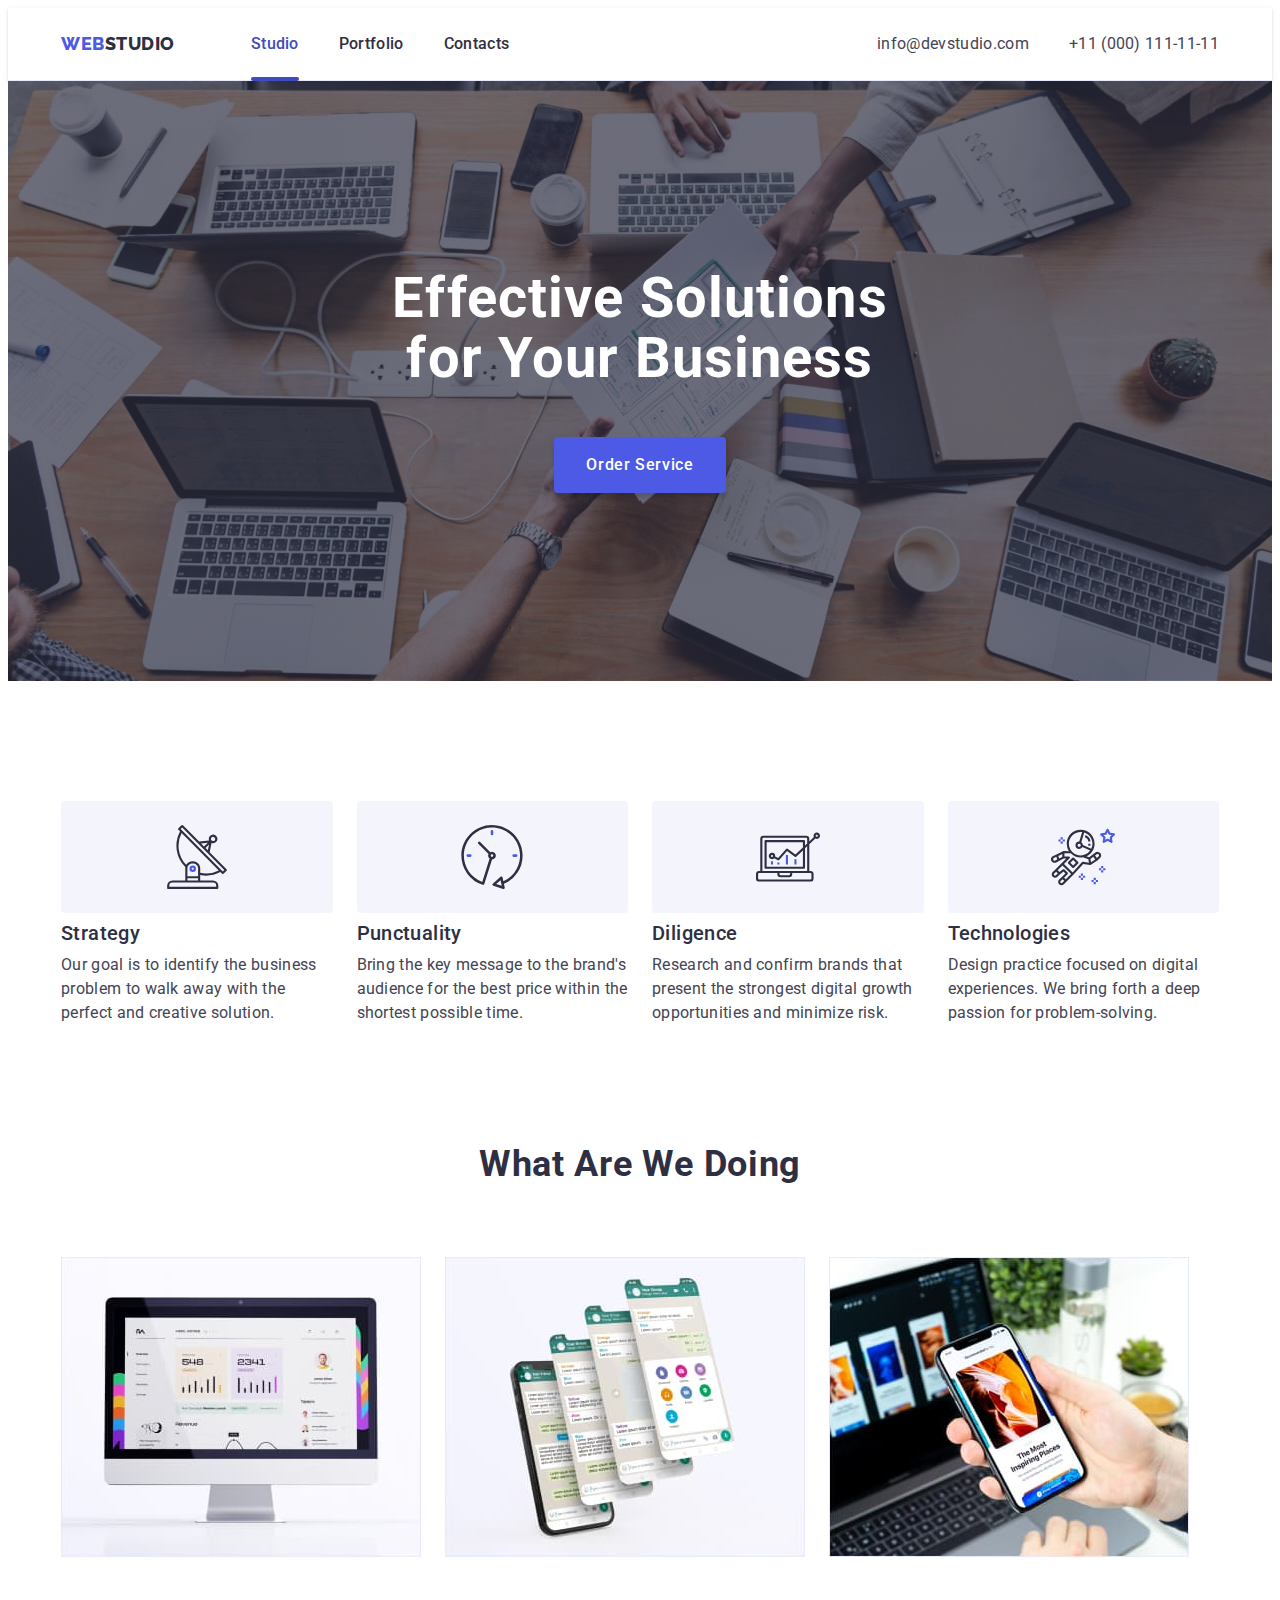
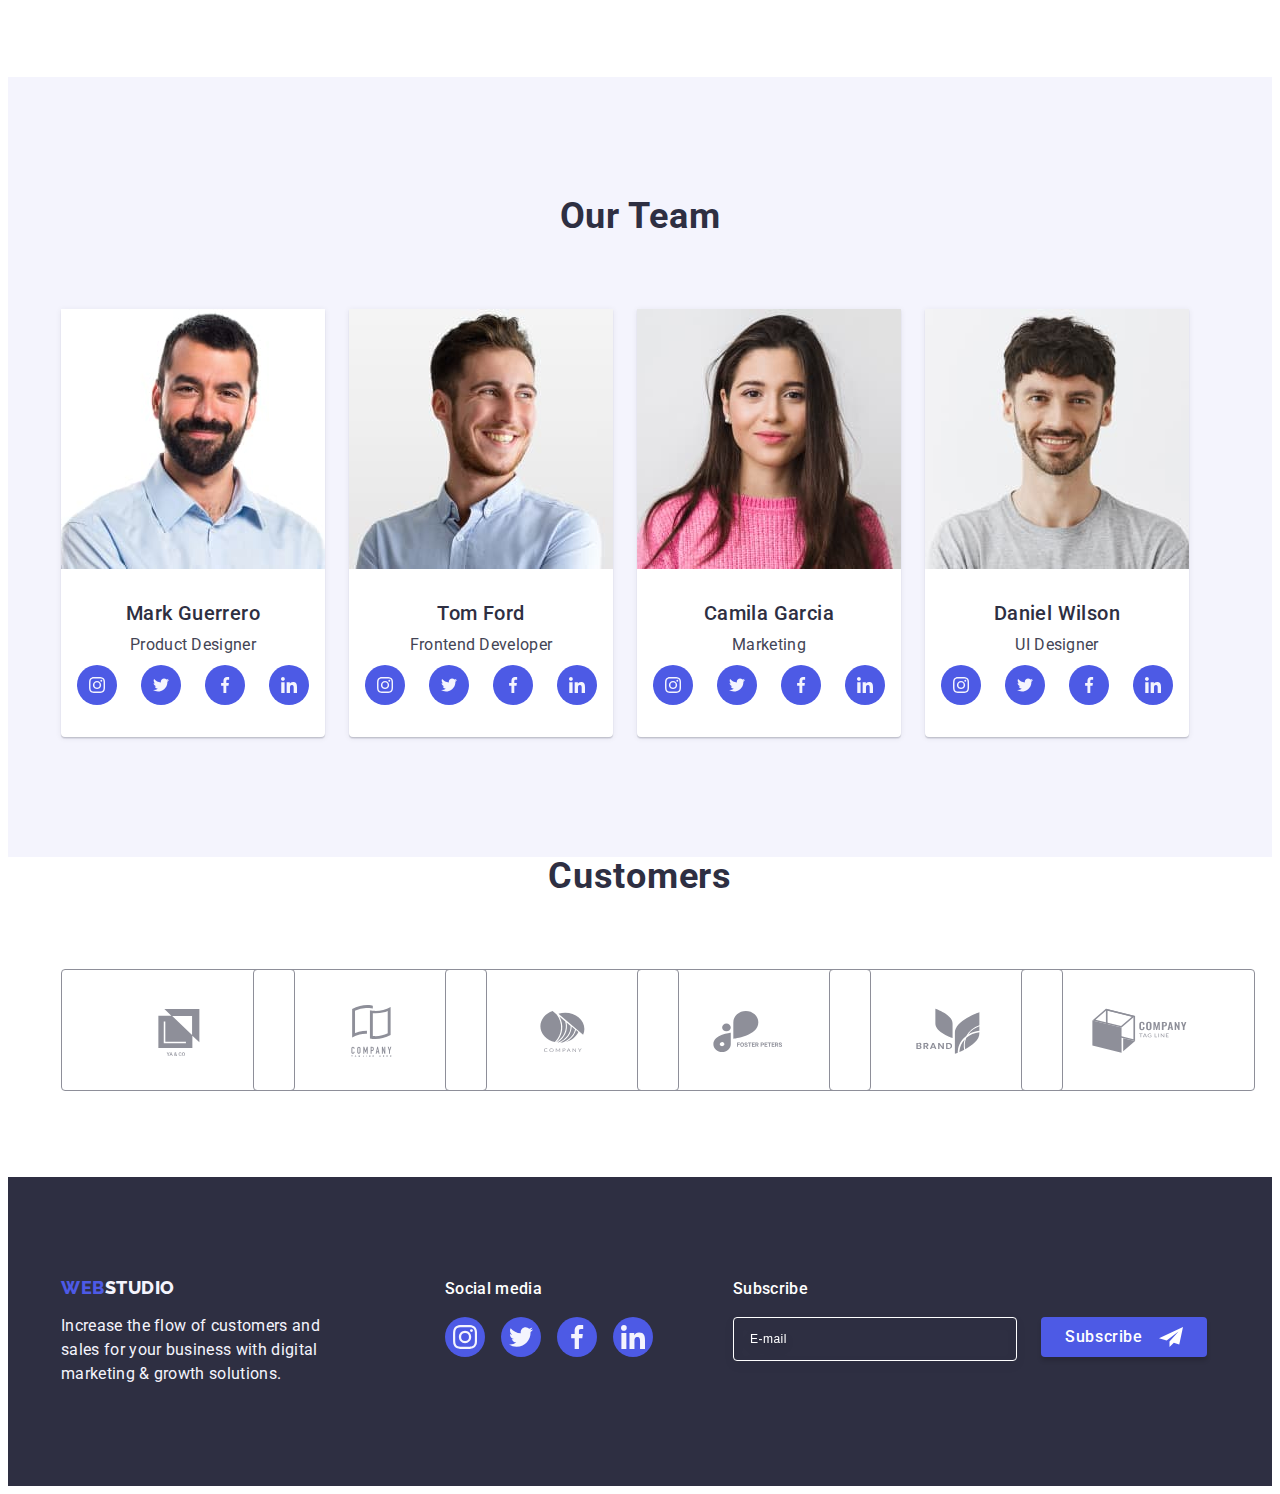
==== commit feb15598: "fix 3" ====
--- a/index.html
+++ b/index.html
@@ -436,9 +436,10 @@
             </li>
           </ul>
         </div>
-        <form class="footer-form">
-          <div class="footer-input-box">
-            <label for="footer-email" class="footer-label">Subscribe</label>
+        <div class="footer-form-container">
+          <p class="footer-form-title">Subscribe</p>
+          <form class="footer-form">
+            <label for="footer-email" aria-label="footer email"></label>
             <input
               type="email"
               name="footer-email"
@@ -446,16 +447,17 @@
               placeholder="E-mail"
               class="footer-input"
             />
-          </div>
-          <button type="submit" class="footer-btn">
-            Subscribe
-            <svg class="footer-soc-icon" width="24" height="24">
-              <use href="./images/icons.svg#icon-telegram"></use>
-            </svg>
-          </button>
-        </form>
+            <button type="submit" class="footer-btn">
+              Subscribe
+              <svg class="footer-soc-icon" width="24" height="24">
+                <use href="./images/icons.svg#icon-telegram"></use>
+              </svg>
+            </button>
+          </form>
+        </div>
       </div>
     </footer>
+
     <div class="backdrop is-hidden" data-modal>
       <div class="modal">
         <button type="button" class="modal-btn" data-modal-close>
@@ -508,30 +510,30 @@
             </div>
           </div>
           <div class="modal-field">
-            <label for="modal-text" class="modal-label">Comment</label>
+            <label for="user-comment" class="modal-label">Comment</label>
             <textarea
-              name="modal-text"
-              id="modal-text"
+              name="user-comment"
+              id="user-comment"
               placeholder="Text input"
               class="modal-textarea"
             ></textarea>
           </div>
-          <div class="modal-field">
+          <div class="modal-field modal-field-chexbox">
             <input
               type="checkbox"
-              name="policy"
-              id="policy"
+              name="user-privacy"
+              id="user-privacy"
               class="input-check visually-hidden"
               value="true"
             />
-            <label for="policy" class="check-text">
-              <span>
+            <label for="user-privacy" class="check-text">
+              <span class="user-privacy-check">
                 <svg class="check-icon" width="10" height="8">
                   <use href="./images/icons.svg#icon-chek"></use>
                 </svg>
               </span>
               I accept the terms and conditions of the&nbsp;
-              <a href="">Privacy Policy</a>
+              <a class="user-privecy-link" href="">Privacy Policy</a>
             </label>
           </div>
           <button type="submit" class="modal-send-btn">Send</button>
--- a/css/styles.css
+++ b/css/styles.css
@@ -543,15 +543,7 @@
     display: flex;
 }
 
-.footer-input-box {
-    display: flex;
-    flex-direction: column;
-    margin-right: 24px;
-    padding: 0;
-
-}
-
-.footer-label {
+.footer-form-title {
     font-weight: 500;
     font-size: 16px;
     line-height: 1.5;
@@ -565,6 +557,7 @@
     height: 40px;
     border: 1px solid var(--white-color);
     border-radius: 4px;
+    filter: drop-shadow(0px 4px 4px rgba(0, 0, 0, 0.15));
     background-color: transparent;
     color: #eceded;
     padding-left: 16px;
@@ -600,8 +593,7 @@
     display: flex;
     align-items: center;
     justify-content: center;
-    gap: 16px;
-    margin-top: 40px;
+    margin-left: 24px;
 }
 
 .footer-btn:hover,
@@ -609,7 +601,10 @@
     background-color: var(--active-color);
 }
 
-.footer-soc-icon {}
+.footer-soc-icon {
+    margin-left: 16px;
+}
+
 /**---------PORTFOLIO-----------**/
 
 /**PRODUCT**/
@@ -815,17 +810,21 @@
     margin-bottom: 8px;
 }
 
+.modal-field:nth-child(4) {
+    margin-bottom: 16px;
+}
 .modal-label {
     font-size: 12px;
     line-height: 1.17;
     letter-spacing: 0.04em;
     color: #8E8F99;
     margin-bottom: 4px;
-    display: inline-block;
+    display: block;
 }
 
 .input-wrap {
     position: relative;
+    margin-bottom: 16px;
 }
 
 .modal-input {
@@ -846,11 +845,11 @@
 
 .modal-input:focus,
 .modal-textarea:focus {
-    border-color: var(--active-color);
+    border-color: var(--primery-color);
 }
 
 .modal-input:focus+.input-icon {
-    fill: var(--active-color);
+    fill: var(--primery-color);
 }
 
 .input-icon {
@@ -858,7 +857,7 @@
     left: 16px;
     top: 50%;
     transform: translateY(-50%);
-    transition: stroke 250ms cubic-bezier(0.4, 0, 0.2, 1);
+    transition: fill 250ms cubic-bezier(0.4, 0, 0.2, 1);
 }
 
 .modal-textarea {
@@ -874,6 +873,7 @@
     color: rgba(46, 47, 66, 0.4);
     outline: transparent;
     resize: none;
+    transition: border-color 250ms cubic-bezier(0.4, 0, 0.2, 1);
 }
 
 .modal-textarea::placeholder {
@@ -883,6 +883,9 @@
     color: rgba(46, 47, 66, 0.4);
 }
 
+.modal-field-chexbox {
+    margin-bottom: 24px;
+}
 
 .check-text {
     font-size: 12px;
@@ -893,15 +896,19 @@
     align-items: center;
 }
 
-.check-text a {
-    color: var(--active-color);
+.user-privacy-check {
+    display: inline-flex;
+}
+
+.user-privecy-link {
+    color: var(--primery-color);
     text-decoration: underline;
 }
 
 .input-check:checked+.check-text span {
     background-color: var(--active-color);
     border: none;
-    fill: #ffffff;
+    fill: var(--light-bg-color);
 }
 
 .input-check:focus+.check-text span {
@@ -916,31 +923,32 @@
     border: 1px solid rgba(46, 47, 66, 0.4);
     border-radius: 2px;
     margin-right: 8px;
-    display: flex;
-    align-items: center;
-        justify-content: center;
-        fill: transparent;
-    }
-    
-    .modal-send-btn {
-        font-family: inherit;
-        min-width: 169px;
-        height: 56px;
-        font-weight: 500;
-        font-size: 16px;
-        line-height: 1.5;
-        letter-spacing: 0.04em;
-        color: var(--white-color);
-        background-color: var(--primery-color);
-        cursor: pointer;
-        display: block;
-        margin: 24px auto 0;
-        padding: 16px 32px;
-        border: none;
-        border-radius: 4px;
-        box-shadow: 0px 4px 4px rgba(0, 0, 0, 0.15);
-        transition: background-color 250ms cubic-bezier(0.4, 0, 0.2, 1);
-    }
+    display: inline-flex;
+    align-items: center;
+    justify-content: center;
+    fill: transparent;
+    transition: background-color 250ms cubic-bezier(0.4, 0, 0.2, 1), border 250ms cubic-bezier(0.4, 0, 0.2, 1), fill 250ms cubic-bezier(0.4, 0, 0.2, 1);
+}
+
+.modal-send-btn {
+    font-family: inherit;
+    min-width: 169px;
+    height: 56px;
+    font-weight: 500;
+    font-size: 16px;
+    line-height: 1.5;
+    letter-spacing: 0.04em;
+    color: var(--white-color);
+    background-color: var(--primery-color);
+    cursor: pointer;
+    display: block;
+    margin: 24px auto 0;
+    padding: 16px 32px;
+    border: none;
+    border-radius: 4px;
+    box-shadow: 0px 4px 4px rgba(0, 0, 0, 0.15);
+    transition: background-color 250ms cubic-bezier(0.4, 0, 0.2, 1);
+}
 
 .modal-send-btn:hover,
 .modal-send-btn:focus {
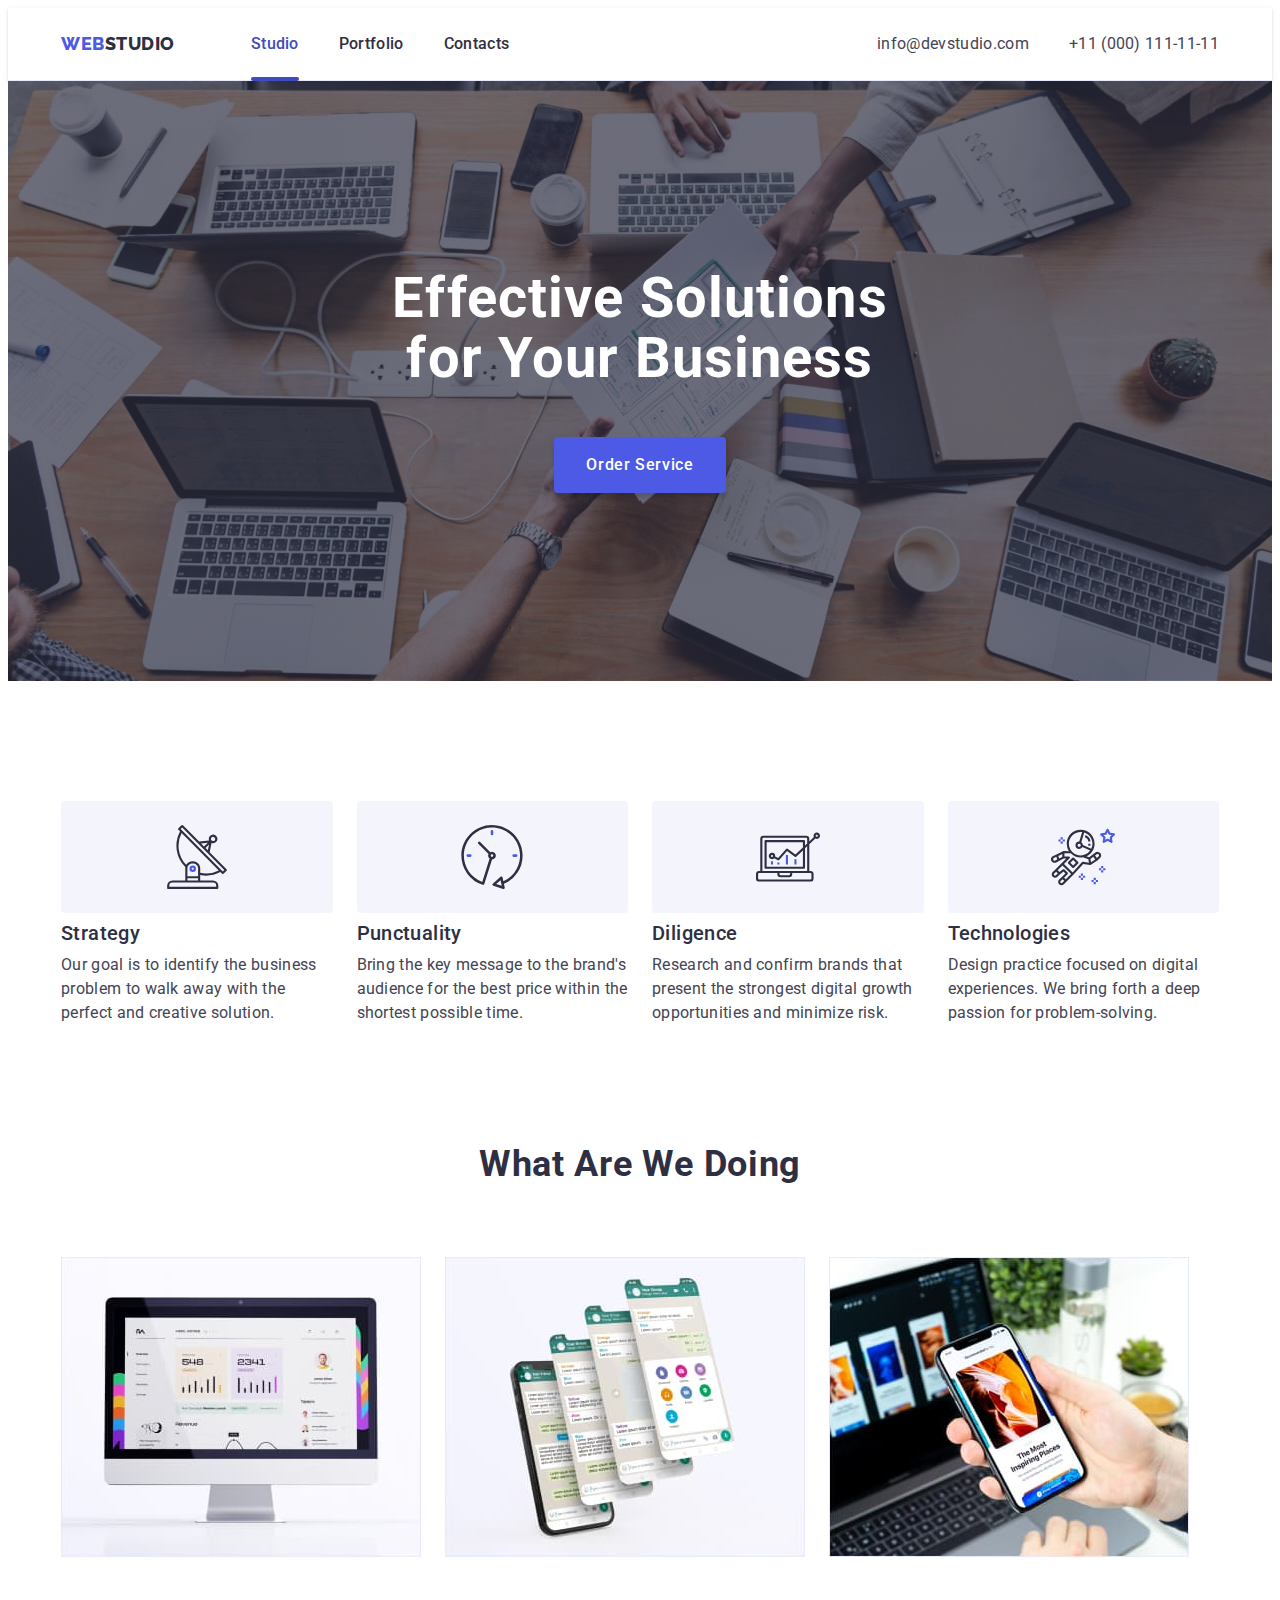
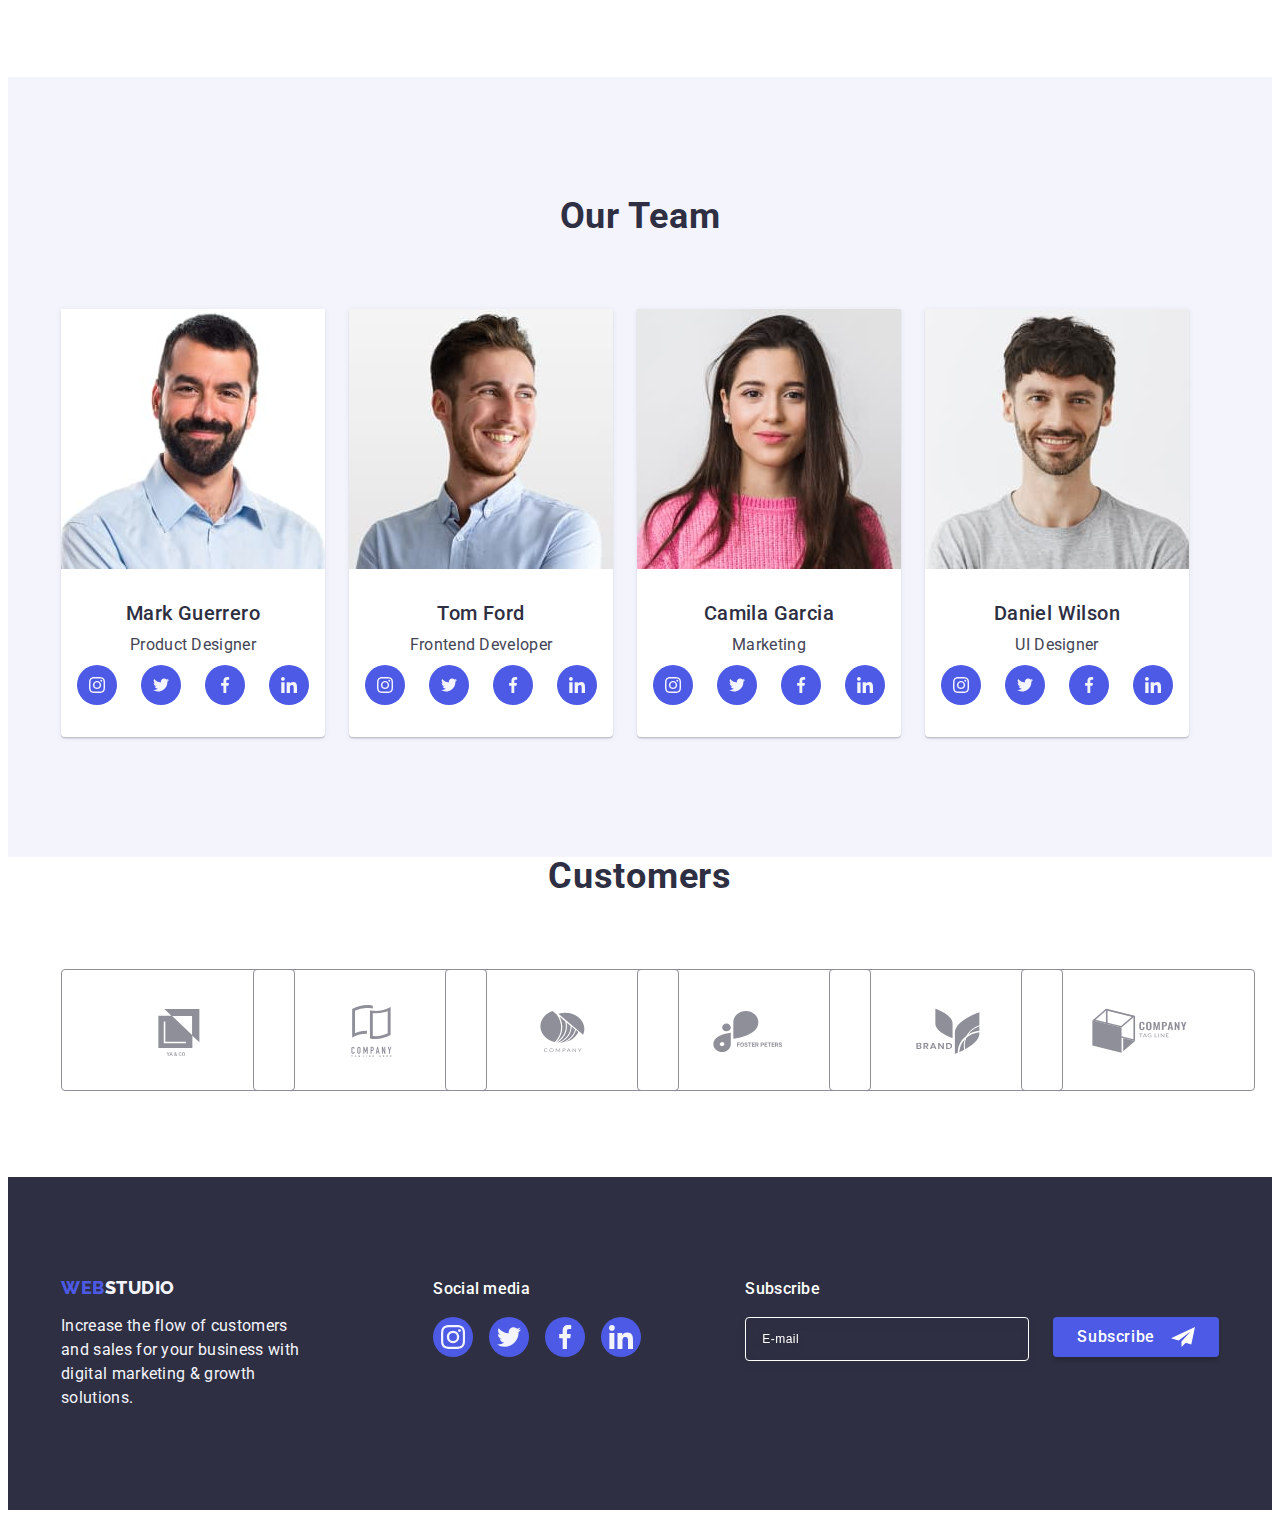
==== commit 59bd38e5: "fix 4" ====
--- a/index.html
+++ b/index.html
@@ -439,7 +439,11 @@
         <div class="footer-form-container">
           <p class="footer-form-title">Subscribe</p>
           <form class="footer-form">
-            <label for="footer-email" aria-label="footer email"></label>
+            <label
+              for="footer-email"
+              class="footer-label"
+              aria-label="footer email"
+            ></label>
             <input
               type="email"
               name="footer-email"
--- a/css/styles.css
+++ b/css/styles.css
@@ -534,13 +534,12 @@
 }
 
 .footer-social-link svg {
-    /* width: 24px;
-                                        height: 24px; */
     fill: var(--light-bg-color);
 }
 
 .footer-form {
     display: flex;
+    gap: 24px;
 }
 
 .footer-form-title {
@@ -550,6 +549,7 @@
     letter-spacing: 0.02em;
     color: var(--white-color);
     margin-bottom: 16px;
+    margin-left: 24px;
 }
 
 .footer-input {
@@ -593,7 +593,7 @@
     display: flex;
     align-items: center;
     justify-content: center;
-    margin-left: 24px;
+
 }
 
 .footer-btn:hover,
@@ -813,6 +813,7 @@
 .modal-field:nth-child(4) {
     margin-bottom: 16px;
 }
+
 .modal-label {
     font-size: 12px;
     line-height: 1.17;
@@ -892,7 +893,7 @@
     line-height: 1.17;
     letter-spacing: 0.04em;
     color: #8E8F99;
-    display: flex;
+
     align-items: center;
 }
 
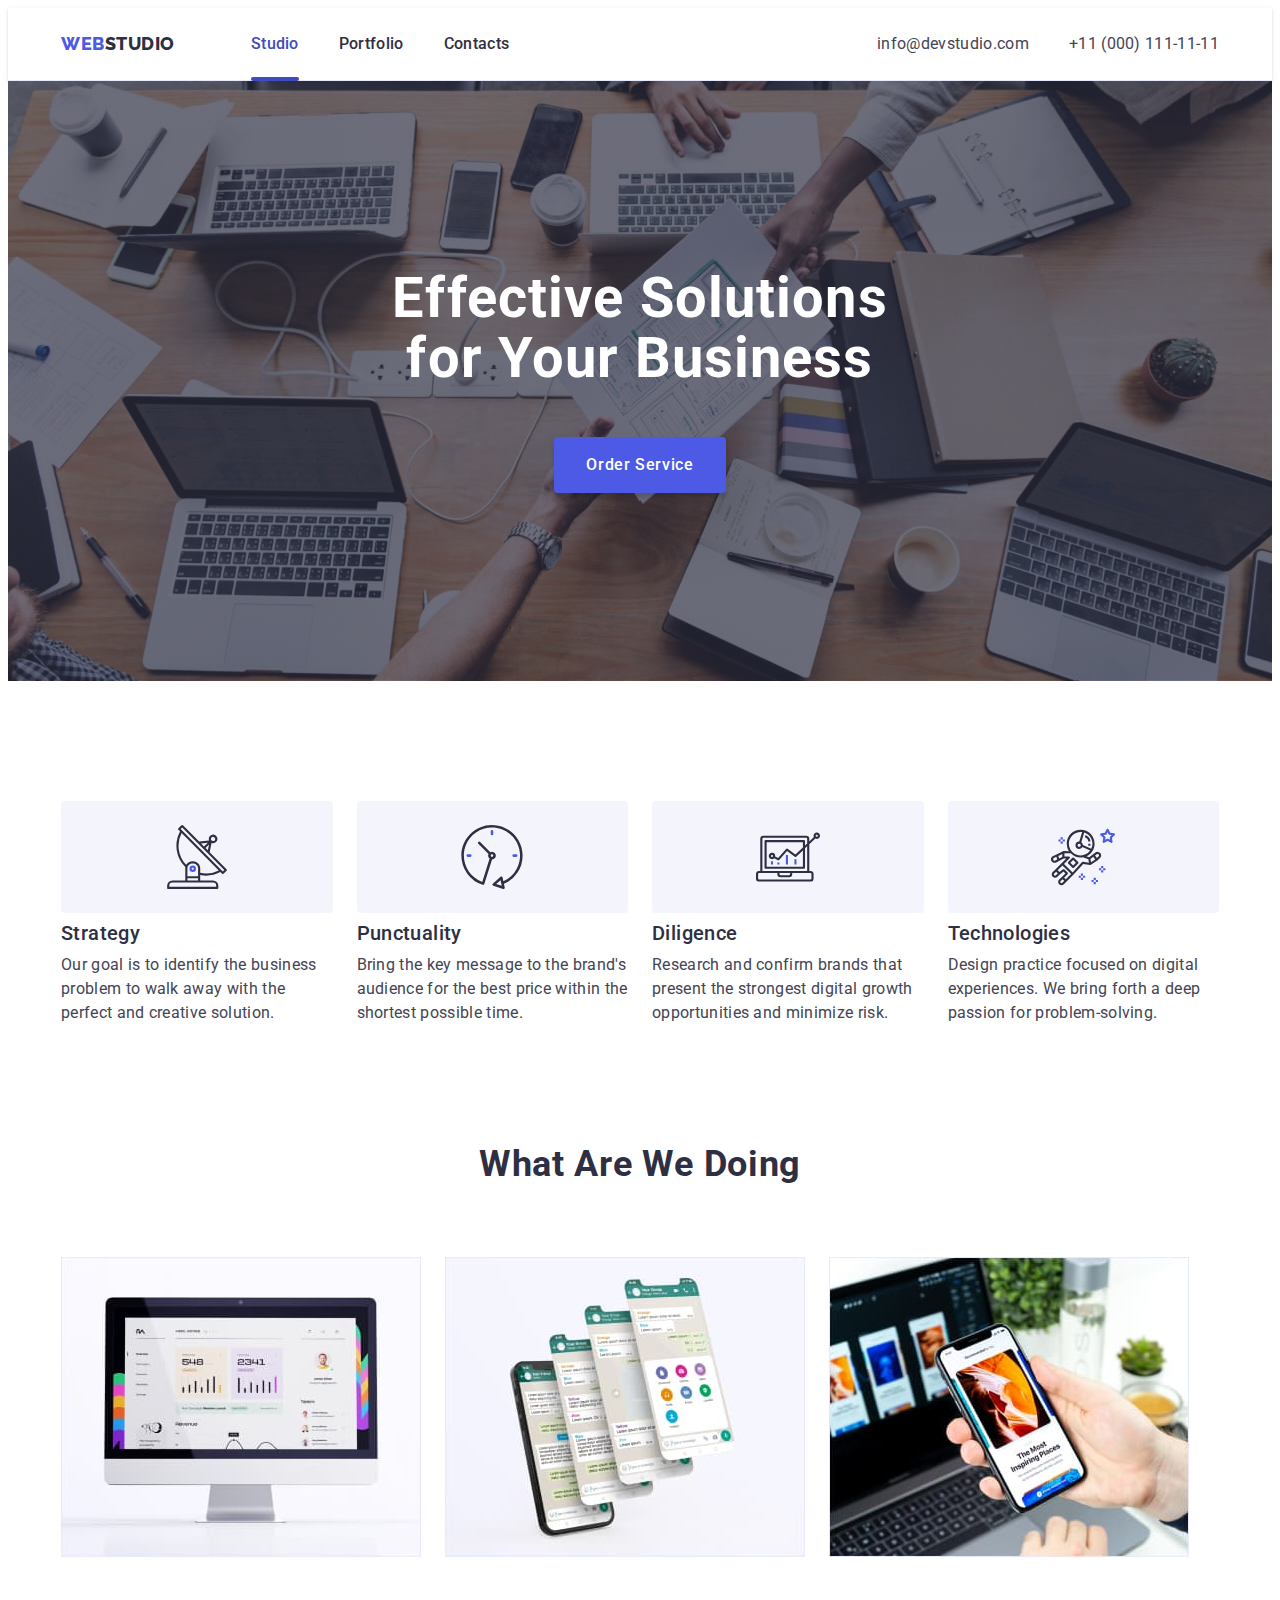
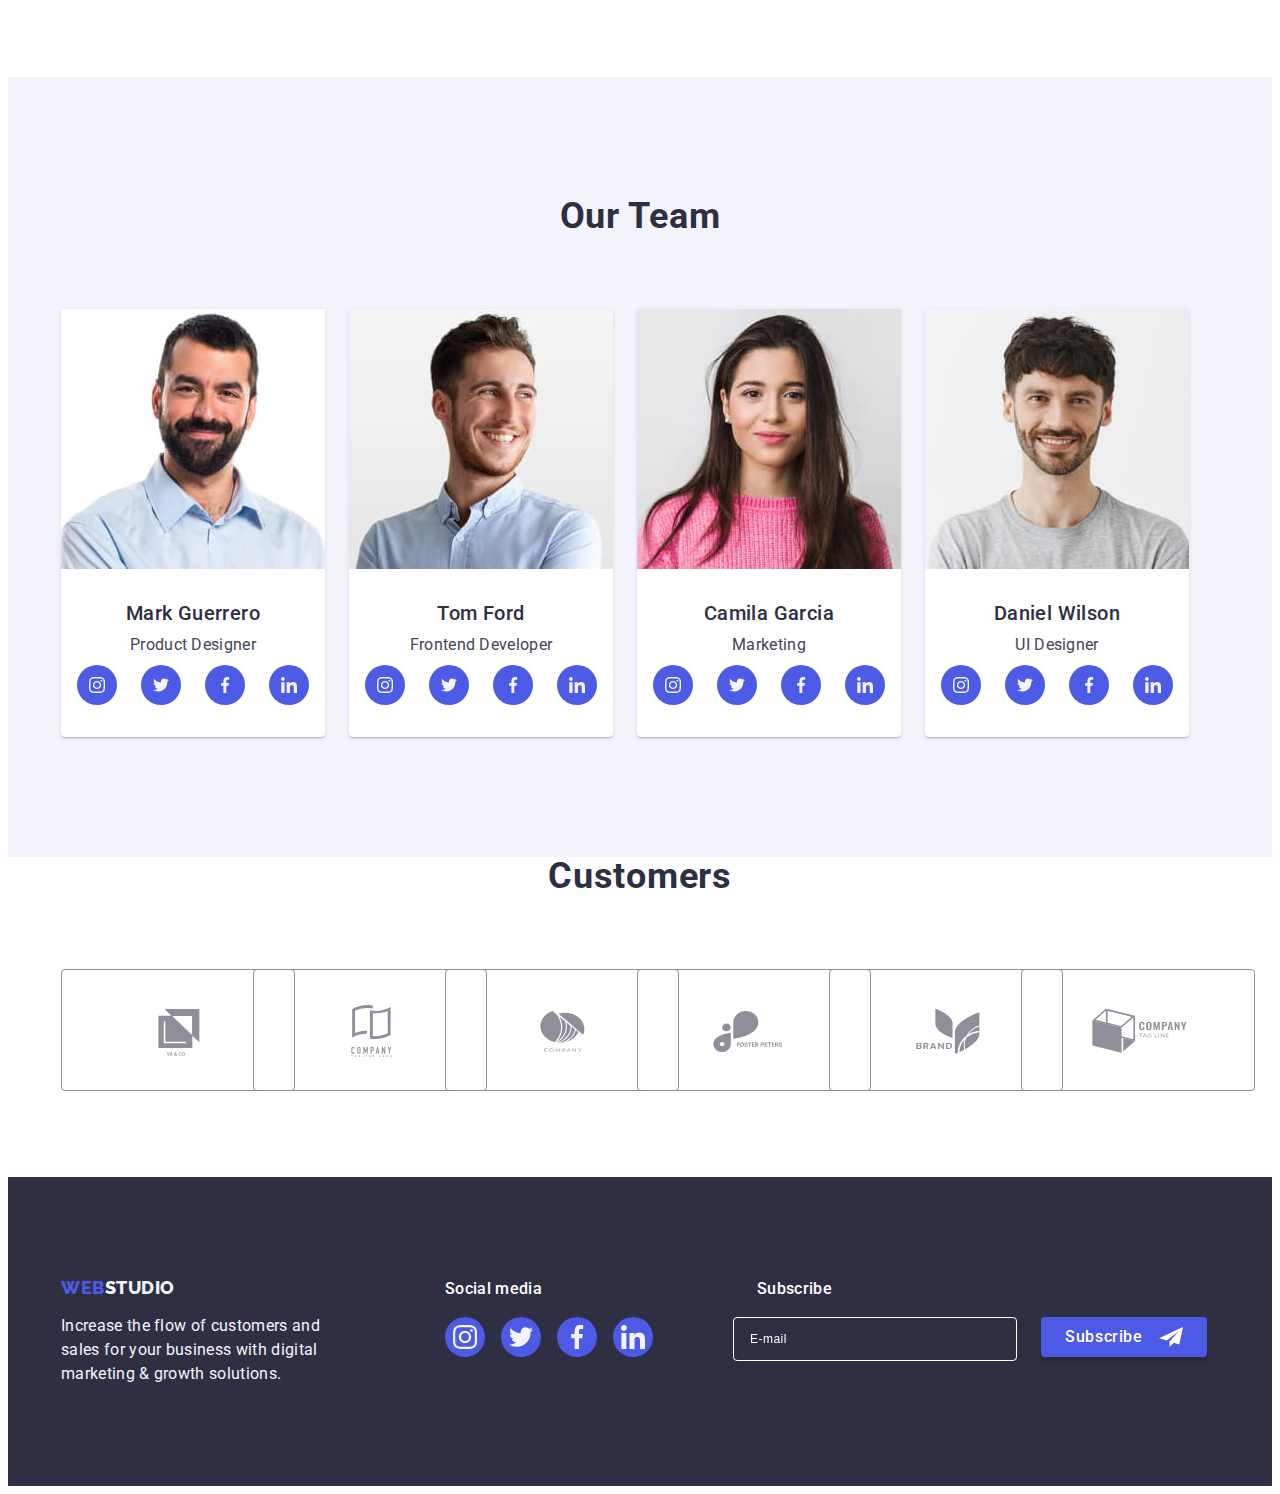
==== commit 9092abf7: "fix 5" ====
--- a/index.html
+++ b/index.html
@@ -439,18 +439,15 @@
         <div class="footer-form-container">
           <p class="footer-form-title">Subscribe</p>
           <form class="footer-form">
-            <label
-              for="footer-email"
-              class="footer-label"
-              aria-label="footer email"
-            ></label>
-            <input
-              type="email"
-              name="footer-email"
-              id="footer-email"
-              placeholder="E-mail"
-              class="footer-input"
-            />
+            <label class="footer-label" aria-label="footer email">
+              <input
+                type="email"
+                name="footer-email"
+                id="footer-email"
+                placeholder="E-mail"
+                class="footer-input"
+              />
+            </label>
             <button type="submit" class="footer-btn">
               Subscribe
               <svg class="footer-soc-icon" width="24" height="24">
